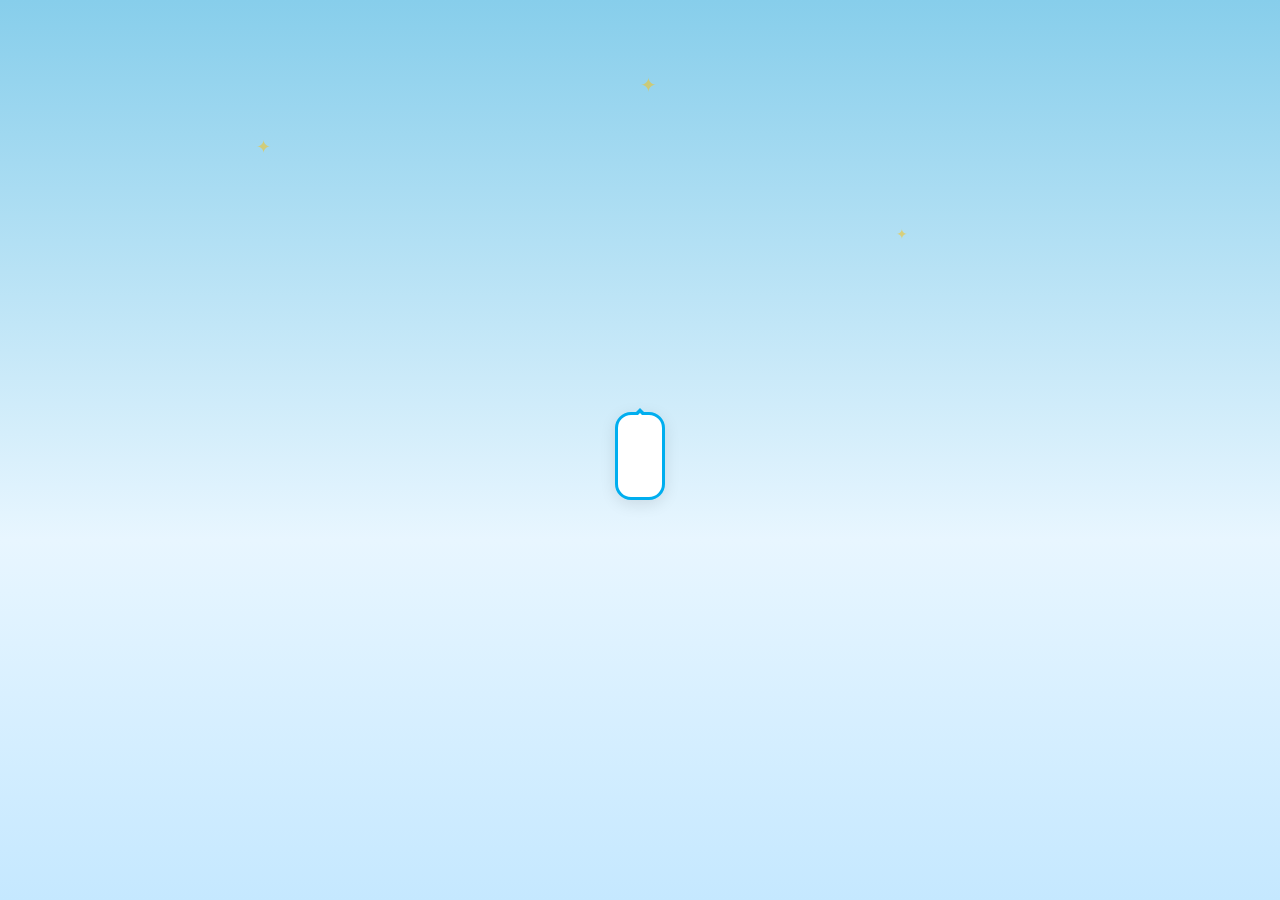
==== pybe/index.html @ f03425a0 "Initial commit" ====
<!DOCTYPE html>
<html lang="en">
<head>
    <meta charset="UTF-8">
    <meta name="viewport" content="width=device-width, initial-scale=1.0">
    <title>PyBe — Learn Python the Doraemon Way!</title>
    <link rel="preconnect" href="https://fonts.googleapis.com">
    <link href="https://fonts.googleapis.com/css2?family=Nunito:wght@400;700;800&family=Quicksand:wght@400;500;600&family=Fira+Code&display=swap" rel="stylesheet">
    <link rel="stylesheet" href="https://cdnjs.cloudflare.com/ajax/libs/font-awesome/6.5.0/css/all.min.css">
    <link rel="stylesheet" href="css/style.css">
</head>
<body>

    <!-- ===================== BACKGROUND ===================== -->
    <div class="sky-background">
        <div class="cloud cloud-1"></div>
        <div class="cloud cloud-2"></div>
        <div class="cloud cloud-3"></div>
        <div class="star star-1">✦</div>
        <div class="star star-2">✦</div>
        <div class="star star-3">✦</div>
    </div>

    <!-- ===================== LANDING HERO ===================== -->
    <div class="landing-wrapper">
        <div class="doraemon-container">
            <!-- Doraemon SVG Character -->
            <div class="doraemon" id="doraemon">
                <svg viewBox="0 0 200 220" xmlns="http://www.w3.org/2000/svg">
                    <!-- Body -->
                    <ellipse cx="100" cy="155" rx="65" ry="60" fill="#00AEEF"/>
                    <!-- White belly -->
                    <ellipse cx="100" cy="165" rx="40" ry="40" fill="#FFFFFF"/>
                    <!-- Red bow -->
                    <circle cx="80" cy="115" r="12" fill="#E53935"/>
                    <circle cx="120" cy="115" r="12" fill="#E53935"/>
                    <polygon points="100,108 92,122 108,122" fill="#E53935"/>
                    <!-- Head -->
                    <circle cx="100" cy="80" r="68" fill="#00AEEF"/>
                    <!-- White face -->
                    <ellipse cx="100" cy="88" rx="50" ry="42" fill="#FFFFFF"/>
                    <!-- Eyes -->
                    <ellipse cx="75" cy="75" rx="14" ry="17" fill="#FFFFFF"/>
                    <ellipse cx="125" cy="75" rx="14" ry="17" fill="#FFFFFF"/>
                    <circle cx="77" cy="77" r="9" fill="#1A2A3A"/>
                    <circle cx="127" cy="77" r="9" fill="#1A2A3A"/>
                    <circle cx="80" cy="73" r="3" fill="#FFFFFF"/>
                    <circle cx="130" cy="73" r="3" fill="#FFFFFF"/>
                    <!-- Red nose -->
                    <circle cx="100" cy="95" r="8" fill="#E53935"/>
                    <!-- Nose line -->
                    <line x1="100" y1="103" x2="100" y2="115" stroke="#1A2A3A" stroke-width="2"/>
                    <!-- Smile -->
                    <path d="M 75 110 Q 100 130 125 110" stroke="#1A2A3A" stroke-width="2.5" fill="none" stroke-linecap="round"/>
                    <!-- Whiskers -->
                    <line x1="55" y1="90" x2="78" y2="95" stroke="#1A2A3A" stroke-width="2" stroke-linecap="round"/>
                    <line x1="55" y1="100" x2="78" y2="100" stroke="#1A2A3A" stroke-width="2" stroke-linecap="round"/>
                    <line x1="55" y1="110" x2="78" y2="105" stroke="#1A2A3A" stroke-width="2" stroke-linecap="round"/>
                    <line x1="145" y1="90" x2="122" y2="95" stroke="#1A2A3A" stroke-width="2" stroke-linecap="round"/>
                    <line x1="145" y1="100" x2="122" y2="100" stroke="#1A2A3A" stroke-width="2" stroke-linecap="round"/>
                    <line x1="145" y1="110" x2="122" y2="105" stroke="#1A2A3A" stroke-width="2" stroke-linecap="round"/>
                    <!-- Ears -->
                    <circle cx="55" cy="28" r="18" fill="#00AEEF"/>
                    <circle cx="145" cy="28" r="18" fill="#00AEEF"/>
                    <circle cx="55" cy="28" r="10" fill="#E53935"/>
                    <circle cx="145" cy="28" r="10" fill="#E53935"/>
                    <!-- Arms -->
                    <ellipse cx="38" cy="150" rx="18" ry="25" fill="#00AEEF" transform="rotate(-20 38 150)"/>
                    <ellipse cx="162" cy="150" rx="18" ry="25" fill="#00AEEF" transform="rotate(20 162 150)"/>
                    <!-- Legs -->
                    <ellipse cx="70" cy="210" rx="22" ry="16" fill="#00AEEF"/>
                    <ellipse cx="130" cy="210" rx="22" ry="16" fill="#00AEEF"/>
                    <!-- Pocket -->
                    <ellipse cx="100" cy="175" rx="25" ry="18" fill="#FFC107" opacity="0.7"/>
                </svg>
            </div>

            <!-- Speech Bubble -->
            <div class="speech-bubble" id="speechBubble">
                <p id="typewriterText" class="typewriter-text"></p>
            </div>
        </div>

        <!-- Hero Text -->
        <div class="hero-text" id="heroText">
            <h1 class="hero-title">100 Levels. Zero Boring Lectures.</h1>
            <p class="hero-subtitle">Learn Python the fun way — with Doraemon by your side!</p>
            <a href="home.html" class="cta-btn" id="ctaBtn" target="_self">
                <span>Start My Adventure</span>
                <i class="fas fa-rocket"></i>
            </a>
        </div>
    </div>

    <!-- Floating Gadgets -->
    <div class="gadget gadget-1"><i class="fas fa-door-open"></i></div>
    <div class="gadget gadget-2"><i class="fas fa-clock"></i></div>
    <div class="gadget gadget-3"><i class="fas fa-broom"></i></div>

    <script src="js/main.js"></script>
</body>
</html>
---- pybe/css/style.css ----
/* ============================================================
   PyBe — Global Styles
   Doraemon-themed Python Learning Platform
   ============================================================ */

/* ----- CSS Variables ----- */
:root {
    --blue: #00AEEF;
    --blue-dark: #0095d3;
    --blue-glow: rgba(0, 174, 239, 0.4);
    --red: #E53935;
    --yellow: #FFC107;
    --bg-sky: #E8F6FF;
    --bg-card: #FAFEFF;
    --text-dark: #1A2A3A;
    --text-light: #6B7B8A;
    --success: #4CAF50;
    --locked: #B0BEC5;
    --white: #FFFFFF;
    --shadow-3d: 0 6px 0 #0095d3;
    --shadow-3d-sm: 0 4px 0 #0095d3;
    --radius-lg: 24px;
    --radius-md: 16px;
    --radius-sm: 12px;
}

/* ----- Reset & Base ----- */
*, *::before, *::after {
    margin: 0;
    padding: 0;
    box-sizing: border-box;
}

body {
    font-family: 'Quicksand', sans-serif;
    background: var(--bg-sky);
    color: var(--text-dark);
    min-height: 100vh;
    overflow-x: hidden;
}

h1, h2, h3 {
    font-family: 'Nunito', sans-serif;
}

a {
    text-decoration: none;
}

/* ============================================================
   SKY BACKGROUND
   ============================================================ */
.sky-background {
    position: fixed;
    top: 0;
    left: 0;
    width: 100%;
    height: 100%;
    background: linear-gradient(180deg, #87CEEB 0%, #E8F6FF 60%, #c5e8ff 100%);
    z-index: 0;
    overflow: hidden;
}

.cloud {
    position: absolute;
    background: rgba(255, 255, 255, 0.85);
    border-radius: 50px;
    filter: blur(2px);
    animation: floatCloud linear infinite;
}

.cloud::before, .cloud::after {
    content: '';
    position: absolute;
    background: inherit;
    border-radius: 50%;
}

.cloud-1 {
    width: 120px;
    height: 40px;
    top: 12%;
    left: -150px;
    animation-duration: 35s;
}
.cloud-1::before { width: 60px; height: 60px; top: -30px; left: 20px; }
.cloud-1::after  { width: 50px; height: 50px; top: -20px; left: 60px; }

.cloud-2 {
    width: 100px;
    height: 35px;
    top: 30%;
    left: -130px;
    animation-duration: 45s;
    animation-delay: 5s;
}
.cloud-2::before { width: 50px; height: 50px; top: -25px; left: 15px; }
.cloud-2::after  { width: 40px; height: 40px; top: -18px; left: 50px; }

.cloud-3 {
    width: 80px;
    height: 30px;
    top: 55%;
    left: -100px;
    animation-duration: 50s;
    animation-delay: 12s;
}
.cloud-3::before { width: 40px; height: 40px; top: -20px; left: 12px; }
.cloud-3::after  { width: 35px; height: 35px; top: -15px; left: 40px; }

@keyframes floatCloud {
    0%   { transform: translateX(0); }
    100% { transform: translateX(calc(100vw + 200px)); }
}

.star {
    position: absolute;
    color: var(--yellow);
    font-size: 18px;
    opacity: 0.5;
    animation: twinkle 3s ease-in-out infinite;
}

.star-1 { top: 15%; left: 20%; animation-delay: 0s; }
.star-2 { top: 25%; left: 70%; animation-delay: 1s; font-size: 14px; }
.star-3 { top: 8%;  left: 50%; animation-delay: 2s; font-size: 20px; }

@keyframes twinkle {
    0%, 100% { opacity: 0.3; transform: scale(1); }
    50%       { opacity: 0.8; transform: scale(1.3); }
}

/* ============================================================
   LANDING PAGE
   ============================================================ */
.landing-wrapper {
    position: relative;
    z-index: 10;
    min-height: 100vh;
    display: flex;
    flex-direction: column;
    align-items: center;
    justify-content: center;
    padding: 40px 20px;
    gap: 40px;
}

/* ----- Doraemon ----- */
.doraemon-container {
    position: relative;
    display: flex;
    flex-direction: column;
    align-items: center;
}

.doraemon {
    width: 200px;
    height: 220px;
    opacity: 0;
    transform: translateX(-300px) scale(0.5);
    transition: none;
    filter: drop-shadow(0 10px 20px rgba(0,0,0,0.2));
}

.doraemon.bounce-in {
    animation: doraemonBounce 1s cubic-bezier(0.68, -0.55, 0.265, 1.55) forwards;
}

@keyframes doraemonBounce {
    0%   { opacity: 0; transform: translateX(-300px) scale(0.5); }
    60%  { opacity: 1; transform: translateX(30px) scale(1.05); }
    80%  { transform: translateX(-15px) scale(0.97); }
    100% { opacity: 1; transform: translateX(0) scale(1); }
}

/* Floating idle animation after bounce */
.doraemon.idle {
    animation: doraemonFloat 3s ease-in-out infinite;
}

@keyframes doraemonFloat {
    0%, 100% { transform: translateY(0); }
    50%       { transform: translateY(-12px); }
}

/* ----- Speech Bubble ----- */
.speech-bubble {
    background: var(--white);
    border-radius: var(--radius-md);
    padding: 16px 22px;
    margin-top: 16px;
    max-width: 380px;
    box-shadow: 0 4px 16px rgba(0,0,0,0.1);
    opacity: 0;
    transform: scale(0.5);
    position: relative;
    border: 3px solid var(--blue);
}

.speech-bubble.pop-in {
    animation: bubblePop 0.5s cubic-bezier(0.68, -0.55, 0.265, 1.55) 1.3s forwards;
}

.speech-bubble::before {
    content: '';
    position: absolute;
    top: -14px;
    left: 50%;
    transform: translateX(-50%);
    border: 7px solid transparent;
    border-bottom-color: var(--blue);
}

.speech-bubble::after {
    content: '';
    position: absolute;
    top: -8px;
    left: 50%;
    transform: translateX(-50%);
    border: 6px solid transparent;
    border-bottom-color: var(--white);
}

@keyframes bubblePop {
    0%   { opacity: 0; transform: scale(0.5); }
    100% { opacity: 1; transform: scale(1); }
}

.typewriter-text {
    font-family: 'Nunito', sans-serif;
    font-size: 17px;
    font-weight: 600;
    color: var(--text-dark);
    line-height: 1.5;
    min-height: 50px;
    letter-spacing: 0.3px;
}

.cursor {
    display: inline-block;
    width: 2px;
    height: 1em;
    background: var(--blue);
    margin-left: 2px;
    vertical-align: middle;
    animation: blink 0.8s step-end infinite;
}

@keyframes blink {
    0%, 100% { opacity: 1; }
    50%       { opacity: 0; }
}

/* ----- Hero Text ----- */
.hero-text {
    text-align: center;
    opacity: 0;
    transform: translateY(30px);
}

.hero-text.fade-up {
    animation: fadeUp 0.7s ease-out 2s forwards;
}

.hero-title {
    font-size: clamp(26px, 5vw, 44px);
    font-weight: 800;
    color: var(--text-dark);
    margin-bottom: 12px;
    text-shadow: 0 2px 8px rgba(0,0,0,0.08);
}

.hero-subtitle {
    font-size: clamp(16px, 3vw, 20px);
    font-weight: 500;
    color: var(--text-light);
    margin-bottom: 32px;
}

@keyframes fadeUp {
    to { opacity: 1; transform: translateY(0); }
}

/* ----- CTA Button ----- */
.cta-btn {
    display: inline-flex;
    align-items: center;
    gap: 10px;
    background: var(--blue);
    color: var(--white);
    font-family: 'Nunito', sans-serif;
    font-size: 18px;
    font-weight: 700;
    padding: 16px 36px;
    border-radius: 50px;
    border: none;
    cursor: pointer;
    box-shadow: var(--shadow-3d), 0 8px 24px var(--blue-glow);
    transition: transform 0.15s ease, box-shadow 0.15s ease;
    opacity: 0;
}

.cta-btn.fade-up {
    animation: fadeUp 0.7s ease-out 2.4s forwards;
}

.cta-btn:hover {
    transform: translateY(-3px);
    box-shadow: 0 8px 0 var(--blue-dark), 0 12px 30px var(--blue-glow);
}

.cta-btn:active {
    transform: translateY(3px);
    box-shadow: 0 2px 0 var(--blue-dark), 0 4px 12px var(--blue-glow);
}

.cta-btn i {
    font-size: 16px;
    transition: transform 0.3s ease;
}

.cta-btn:hover i {
    transform: translateX(4px);
}

/* ----- Floating Gadgets ----- */
.gadget {
    position: fixed;
    font-size: 28px;
    color: var(--blue);
    opacity: 0;
    filter: drop-shadow(0 4px 8px rgba(0,0,0,0.15));
    z-index: 5;
    animation: none;
}

.gadget.gadget-1 { top: 15%; left: 5%; }
.gadget.gadget-2 { top: 60%; right: 8%; }
.gadget.gadget-3 { bottom: 18%; left: 10%; }

.gadget.fade-up {
    animation: gadgetFloat 4s ease-in-out infinite;
}

.gadget-1.fade-up { animation-delay: 2.5s; }
.gadget-2.fade-up { animation-delay: 3s; }
.gadget-3.fade-up { animation-delay: 3.5s; }

@keyframes gadgetFloat {
    0%, 100% { opacity: 0.6; transform: translateY(0) rotate(0deg); }
    50%       { opacity: 0.9; transform: translateY(-15px) rotate(10deg); }
}

/* ============================================================
   HOME PAGE — LEVEL SELECT
   ============================================================ */
.home-wrapper {
    position: relative;
    z-index: 10;
    min-height: 100vh;
    padding: 24px;
}

/* ----- Navbar ----- */
.navbar {
    display: flex;
    align-items: center;
    justify-content: space-between;
    background: var(--white);
    border-radius: var(--radius-lg);
    padding: 16px 28px;
    box-shadow: 0 4px 20px rgba(0,0,0,0.08);
    margin-bottom: 32px;
    flex-wrap: wrap;
    gap: 12px;
}

.nav-logo {
    font-family: 'Nunito', sans-serif;
    font-size: 26px;
    font-weight: 800;
    color: var(--blue);
    display: flex;
    align-items: center;
    gap: 8px;
}

.nav-logo span {
    color: var(--red);
}

.nav-progress {
    font-family: 'Nunito', sans-serif;
    font-size: 16px;
    font-weight: 700;
    color: var(--text-dark);
    background: var(--bg-sky);
    padding: 8px 18px;
    border-radius: 50px;
    display: flex;
    align-items: center;
    gap: 8px;
}

.nav-progress i {
    color: var(--success);
}

.nav-streak {
    font-family: 'Nunito', sans-serif;
    font-size: 15px;
    font-weight: 700;
    color: var(--text-dark);
    background: #FFF3E0;
    padding: 7px 16px;
    border-radius: 50px;
    display: flex;
    align-items: center;
    gap: 6px;
    border: 2px solid #FFB74D;
    animation: streakPop 0.5s cubic-bezier(0.68, -0.55, 0.265, 1.55);
}

.streak-flame {
    color: #FF6D00;
    font-size: 16px;
    animation: flameFlicker 1.5s ease-in-out infinite;
}

@keyframes flameFlicker {
    0%, 100% { transform: scale(1) rotate(-3deg); color: #FF6D00; }
    50%       { transform: scale(1.15) rotate(3deg); color: #FFAB00; }
}

@keyframes streakPop {
    0%   { transform: scale(0.6); opacity: 0; }
    100% { transform: scale(1);   opacity: 1; }
}

/* ----- Level Grid ----- */
.level-grid {
    display: grid;
    grid-template-columns: repeat(10, minmax(50px, 1fr));
    gap: 14px;
    max-width: 1100px;
    margin: 0 auto 40px;
}

@media (max-width: 1024px) {
    .level-grid { grid-template-columns: repeat(5, 1fr); }
}
@media (max-width: 640px) {
    .level-grid { grid-template-columns: repeat(3, 1fr); gap: 10px; }
}

/* ----- Level Card ----- */
.level-card {
    aspect-ratio: 1 / 1;
    border-radius: var(--radius-md);
    background: var(--white);
    display: flex;
    align-items: center;
    justify-content: center;
    font-family: 'Nunito', sans-serif;
    font-size: clamp(14px, 2vw, 20px);
    font-weight: 800;
    cursor: pointer;
    position: relative;
    transform-style: preserve-3d;
    transition: transform 0.2s ease, box-shadow 0.2s ease;
    box-shadow: 0 4px 0 rgba(0,0,0,0.1);
    user-select: none;
    /* Fallback for browsers without aspect-ratio */
    min-height: 50px;
}

/* Locked */
.level-card.locked {
    background: #E0E4E8;
    color: #9AA5B1;
    cursor: not-allowed;
}

.level-card.locked:hover {
    animation: cardShake 0.4s ease;
}

@keyframes cardShake {
    0%, 100% { transform: translateX(0); }
    20%       { transform: translateX(-5px) rotate(-2deg); }
    40%       { transform: translateX(5px) rotate(2deg); }
    60%       { transform: translateX(-3px) rotate(-1deg); }
    80%       { transform: translateX(3px) rotate(1deg); }
}

/* Unlocked */
.level-card.unlocked {
    border: 3px solid var(--blue);
    color: var(--blue);
    box-shadow: 0 4px 0 var(--blue-dark), 0 0 20px var(--blue-glow);
}

.level-card.unlocked:hover {
    box-shadow: 0 8px 0 var(--blue-dark), 0 12px 30px var(--blue-glow);
}

/* Completed */
.level-card.completed {
    border: 3px solid var(--success);
    color: var(--success);
    background: #f0faf0;
}

.level-card.completed::before {
    content: '\f00c';
    font-family: 'Font Awesome 6 Free';
    font-size: 12px;
    position: absolute;
    top: 5px;
    right: 7px;
    background: var(--success);
    color: var(--white);
    width: 20px;
    height: 20px;
    border-radius: 50%;
    display: flex;
    align-items: center;
    justify-content: center;
}

/* Current level pulsing */
.level-card.current {
    animation: currentPulse 2s ease-in-out infinite;
}

@keyframes currentPulse {
    0%, 100% { box-shadow: 0 4px 0 var(--blue-dark), 0 0 20px var(--blue-glow); }
    50%       { box-shadow: 0 4px 0 var(--blue-dark), 0 0 40px var(--blue-glow), 0 0 60px rgba(0,174,239,0.3); }
}

/* ----- Progress Bar ----- */
.progress-section {
    max-width: 1100px;
    margin: 0 auto;
    background: var(--white);
    border-radius: var(--radius-lg);
    padding: 24px 28px;
    box-shadow: 0 4px 20px rgba(0,0,0,0.08);
}

.progress-label {
    font-family: 'Nunito', sans-serif;
    font-size: 15px;
    font-weight: 700;
    color: var(--text-dark);
    margin-bottom: 10px;
    display: flex;
    justify-content: space-between;
}

.progress-track {
    height: 18px;
    background: #e0e0e0;
    border-radius: 50px;
    overflow: hidden;
    box-shadow: inset 0 2px 4px rgba(0,0,0,0.1);
}

.progress-fill {
    height: 100%;
    background: linear-gradient(90deg, var(--blue), #00d4ff);
    border-radius: 50px;
    transition: width 1s ease-out;
    box-shadow: 0 0 10px var(--blue-glow);
    width: 0%;
}

.progress-fill::after {
    content: '';
    display: block;
    height: 100%;
    width: 30%;
    background: rgba(255,255,255,0.3);
    border-radius: 50px;
    animation: shimmer 2s infinite;
}

@keyframes shimmer {
    0%   { transform: translateX(-100%); }
    100% { transform: translateX(400%); }
}

/* ============================================================
   LEVEL PAGE — GAMEPLAY
   ============================================================ */


.level-header {
    display: flex;
    align-items: center;
    gap: 16px;
    max-width: 900px;
    margin: 0 auto 28px;
    flex-wrap: wrap;
}

.back-btn {
    background: var(--white);
    border: none;
    width: 46px;
    height: 46px;
    border-radius: 50%;
    display: flex;
    align-items: center;
    justify-content: center;
    font-size: 18px;
    color: var(--blue);
    cursor: pointer;
    box-shadow: 0 3px 10px rgba(0,0,0,0.1);
    transition: transform 0.2s, box-shadow 0.2s;
}

.back-btn:hover {
    transform: translateY(-2px);
    box-shadow: 0 5px 16px rgba(0,0,0,0.15);
}

.level-title-block {
    background: var(--white);
    border-radius: var(--radius-lg);
    padding: 14px 24px;
    box-shadow: 0 4px 20px rgba(0,0,0,0.08);
    flex: 1;
}

.level-title-block h2 {
    font-size: clamp(18px, 3vw, 24px);
    color: var(--blue);
    font-weight: 800;
}

.level-title-block p {
    font-size: 14px;
    color: var(--text-light);
    font-weight: 500;
    margin-top: 2px;
}

/* Scenario Card */
.scenario-card {
    max-width: 900px;
    margin: 0 auto 24px;
    background: var(--white);
    border-radius: var(--radius-lg);
    padding: 28px;
    box-shadow: 0 4px 20px rgba(0,0,0,0.08);
    border-left: 5px solid var(--yellow);
    position: relative;
}

.scenario-card .scenario-tag {
    font-size: 12px;
    font-weight: 700;
    text-transform: uppercase;
    letter-spacing: 1px;
    color: var(--yellow);
    margin-bottom: 8px;
}

.scenario-card .scenario-text {
    font-size: clamp(15px, 2.5vw, 18px);
    font-weight: 500;
    color: var(--text-dark);
    line-height: 1.7;
}

.scenario-card .scenario-concept {
    margin-top: 14px;
    font-size: 14px;
    color: var(--text-light);
    background: var(--bg-sky);
    padding: 8px 14px;
    border-radius: var(--radius-sm);
    display: inline-block;
}

/* Code Editor Area */
.code-area {
    max-width: 900px;
    margin: 0 auto 20px;
    background: #1e2a34;
    border-radius: var(--radius-lg);
    overflow: hidden;
    box-shadow: 0 8px 32px rgba(0,0,0,0.25);
}

.code-area-header {
    background: #151f27;
    padding: 10px 18px;
    display: flex;
    align-items: center;
    gap: 8px;
}

.code-dot {
    width: 12px;
    height: 12px;
    border-radius: 50%;
}

.code-dot.red    { background: #ff5f57; }
.code-dot.yellow { background: #ffbd2e; }
.code-dot.green  { background: #28ca41; }

.code-area-header span {
    margin-left: auto;
    font-size: 12px;
    color: #6B7B8A;
    font-family: 'Fira Code', monospace;
}

.code-editor {
    width: 100%;
    min-height: 180px;
    background: transparent;
    border: none;
    outline: none;
    color: #a8e6a3;
    font-family: 'Fira Code', monospace;
    font-size: 15px;
    padding: 18px;
    resize: vertical;
    line-height: 1.6;
}

.code-editor::placeholder {
    color: #4a6a4a;
}

/* Action Buttons */
.action-row {
    max-width: 900px;
    margin: 0 auto 16px;
    display: flex;
    gap: 12px;
    flex-wrap: wrap;
}

.btn {
    display: inline-flex;
    align-items: center;
    gap: 8px;
    padding: 12px 24px;
    border-radius: 50px;
    border: none;
    font-family: 'Nunito', sans-serif;
    font-size: 15px;
    font-weight: 700;
    cursor: pointer;
    transition: transform 0.15s, box-shadow 0.15s;
}

.btn-run {
    background: var(--blue);
    color: var(--white);
    box-shadow: var(--shadow-3d-sm);
}

.btn-run:hover {
    transform: translateY(-2px);
    box-shadow: 0 6px 0 var(--blue-dark), 0 8px 20px var(--blue-glow);
}

.btn-run:active {
    transform: translateY(2px);
    box-shadow: 0 1px 0 var(--blue-dark);
}

.btn-submit {
    background: var(--success);
    color: var(--white);
    box-shadow: 0 4px 0 #3d8b40;
}

.btn-submit:hover {
    transform: translateY(-2px);
    box-shadow: 0 6px 0 #3d8b40, 0 8px 20px rgba(76,175,80,0.3);
}

.btn-submit:active {
    transform: translateY(2px);
    box-shadow: 0 1px 0 #3d8b40;
}

.btn-hint {
    background: var(--yellow);
    color: var(--text-dark);
    box-shadow: 0 4px 0 #d4a000;
}

.btn-hint:hover {
    transform: translateY(-2px);
    box-shadow: 0 6px 0 #d4a000;
}

.btn-hint:active {
    transform: translateY(2px);
    box-shadow: 0 1px 0 #d4a000;
}

/* Console Output */
.console-output {
    max-width: 900px;
    margin: 0 auto 24px;
    background: #0d1117;
    border-radius: var(--radius-md);
    padding: 16px 20px;
    font-family: 'Fira Code', monospace;
    font-size: 14px;
    color: #00d4ff;
    min-height: 60px;
    box-shadow: inset 0 2px 8px rgba(0,0,0,0.4);
    display: none;
}

.console-output.show {
    display: block;
}

.console-error {
    color: #ff6b6b;
}

.console-success {
    color: #a8e6a3;
}

/* Hint Bubble */
.hint-bubble {
    max-width: 900px;
    margin: 0 auto 24px;
    background: #fff8dc;
    border: 2px solid var(--yellow);
    border-radius: var(--radius-md);
    padding: 18px 22px;
    display: none;
    position: relative;
}

.hint-bubble.show {
    display: flex;
    align-items: flex-start;
    gap: 14px;
    animation: bubblePop 0.4s ease-out;
}

.hint-bubble .hint-icon {
    font-size: 28px;
    flex-shrink: 0;
}

.hint-bubble p {
    font-size: 15px;
    color: var(--text-dark);
    font-weight: 500;
    line-height: 1.6;
}

/* Success Modal */
.success-modal {
    position: fixed;
    inset: 0;
    background: rgba(0,0,0,0.6);
    display: none;
    align-items: center;
    justify-content: center;
    z-index: 1000;
    backdrop-filter: blur(4px);
}

.success-modal.show {
    display: flex;
}

.success-modal-content {
    background: var(--white);
    border-radius: var(--radius-lg);
    padding: 40px 48px;
    text-align: center;
    max-width: 440px;
    width: 90%;
    box-shadow: 0 20px 60px rgba(0,0,0,0.3);
    animation: modalPop 0.5s cubic-bezier(0.68, -0.55, 0.265, 1.55);
}

@keyframes modalPop {
    0%   { transform: scale(0.3); opacity: 0; }
    100% { transform: scale(1);   opacity: 1; }
}

.success-modal-content h3 {
    font-size: 28px;
    color: var(--success);
    margin-bottom: 12px;
}

.success-modal-content p {
    font-size: 16px;
    color: var(--text-light);
    margin-bottom: 28px;
}

.success-modal-content .btn {
    font-size: 16px;
    padding: 14px 32px;
}

/* ============================================================
   CONFETTI
   ============================================================ */
#confetti-canvas {
    position: fixed;
    top: 0;
    left: 0;
    width: 100%;
    height: 100%;
    pointer-events: none;
    z-index: 999;
}

/* ============================================================
   UTILITIES
   ============================================================ */
.shake {
    animation: cardShake 0.4s ease;
}

/* ============================================================
   LEVEL CARD HOVER TOOLTIP
   ============================================================ */
.level-tooltip {
    position: fixed;
    z-index: 200;
    background: var(--white);
    border: 2.5px solid var(--blue);
    border-radius: 14px;
    padding: 12px 16px;
    min-width: 200px;
    max-width: 260px;
    pointer-events: none;
    opacity: 0;
    transform: translateY(6px) scale(0.95);
    transition: opacity 0.2s ease, transform 0.2s ease;
    box-shadow: 0 8px 24px rgba(0, 174, 239, 0.25), 0 2px 8px rgba(0,0,0,0.1);
}

.level-tooltip.visible {
    opacity: 1;
    transform: translateY(0) scale(1);
}

.tooltip-title {
    font-family: 'Nunito', sans-serif;
    font-size: 14px;
    font-weight: 800;
    color: var(--blue);
    margin-bottom: 5px;
    line-height: 1.3;
}

.tooltip-concept {
    font-family: 'Quicksand', sans-serif;
    font-size: 12px;
    font-weight: 600;
    color: var(--text-light);
    line-height: 1.4;
}

/* Tiny arrow pointing down toward card */
.level-tooltip::after {
    content: '';
    position: absolute;
    bottom: -9px;
    left: 20px;
    border: 6px solid transparent;
    border-top-color: var(--white);
}

.level-tooltip::before {
    content: '';
    position: absolute;
    bottom: -13px;
    left: 18px;
    border: 8px solid transparent;
    border-top-color: var(--blue);
}

/* ============================================================
   DORAEMON CORNER MASCOT
   ============================================================ */
.mascot-corner {
    position: fixed;
    bottom: 20px;
    right: 24px;
    z-index: 50;
    display: flex;
    flex-direction: column;
    align-items: flex-end;
    gap: 10px;
    pointer-events: none;
}

.mascot-doraemon {
    width: 90px;
    height: 117px;
    filter: drop-shadow(0 8px 16px rgba(0,0,0,0.2));
    animation: mascotBounce 3s ease-in-out infinite;
    cursor: pointer;
    pointer-events: all;
    transition: transform 0.3s ease;
}

.mascot-doraemon:hover {
    transform: scale(1.1) rotate(-5deg);
    animation-play-state: paused;
}

@keyframes mascotBounce {
    0%, 100% { transform: translateY(0) rotate(-2deg); }
    40%       { transform: translateY(-10px) rotate(2deg); }
    70%       { transform: translateY(-5px) rotate(-1deg); }
}

.mascot-bubble {
    background: var(--white);
    border: 3px solid var(--blue);
    border-radius: 18px;
    padding: 12px 16px;
    max-width: 220px;
    position: relative;
    box-shadow: 0 4px 16px rgba(0,0,0,0.12);
    opacity: 0;
    transform: scale(0.8) translateY(10px);
    transition: opacity 0.4s ease, transform 0.4s ease;
    pointer-events: none;
}

.mascot-bubble.visible {
    opacity: 1;
    transform: scale(1) translateY(0);
}

.mascot-bubble::after {
    content: '';
    position: absolute;
    bottom: -14px;
    right: 30px;
    border: 7px solid transparent;
    border-top-color: var(--white);
}

.mascot-bubble::before {
    content: '';
    position: absolute;
    bottom: -18px;
    right: 27px;
    border: 9px solid transparent;
    border-top-color: var(--blue);
}

.mascot-text {
    font-family: 'Nunito', sans-serif;
    font-size: 13px;
    font-weight: 600;
    color: var(--text-dark);
    line-height: 1.5;
    margin: 0;
}

/* Different mascot moods */
.mascot-doraemon.mood-happy {
    animation: mascotBounce 2s ease-in-out infinite;
}

.mascot-doraemon.mood-excited {
    animation: mascotExcited 1s ease-in-out infinite;
}

@keyframes mascotExcited {
    0%, 100% { transform: translateY(0) rotate(-8deg) scale(1.05); }
    50%       { transform: translateY(-16px) rotate(8deg) scale(1.1); }
}

.mascot-doraemon.mood-sleepy {
    animation: mascotSleepy 4s ease-in-out infinite;
}

@keyframes mascotSleepy {
    0%, 100% { transform: translateY(0) rotate(-3deg); }
    50%       { transform: translateY(-6px) rotate(3deg); }
}

/* Responsive */
@media (max-width: 640px) {
    .mascot-corner { bottom: 12px; right: 12px; }
    .mascot-doraemon { width: 70px; height: 91px; }
    .mascot-bubble { max-width: 160px; }
    .mascot-text { font-size: 11px; }
}

/* ============================================================
   DAY / NIGHT CYCLING SKY BACKGROUND
   ============================================================ */
.sky-bg {
    position: fixed;
    top: 0; left: 0;
    width: 100%; height: 100%;
    z-index: 0;
    overflow: hidden;
    pointer-events: none;
    transition: background 3s ease-in-out;
}

/* ── Morning sky (6–9h) ── */
body.time-morning .sky-bg,
.sky-bg.morning {
    background: linear-gradient(180deg, #FFB347 0%, #FFCC80 30%, #87CEEB 70%, #c5e8ff 100%);
}

/* ── Day sky (9–17h) ── */
body.time-day .sky-bg,
.sky-bg.day {
    background: linear-gradient(180deg, #4FACFE 0%, #87CEEB 40%, #c5e8ff 80%, #E8F6FF 100%);
}

/* ── Evening / sunset sky (17–20h) ── */
body.time-evening .sky-bg,
.sky-bg.evening {
    background: linear-gradient(180deg, #1a1a3e 0%, #5C3D6E 20%, #C8603A 50%, #FF8C42 80%, #FFCBA4 100%);
}

/* ── Night sky (20–6h) ── */
body.time-night .sky-bg,
.sky-bg.night {
    background: linear-gradient(180deg, #020b1e 0%, #0a1a3a 40%, #0d2050 70%, #1a3060 100%);
}

/* ── Night stars ── */
.night-stars {
    position: absolute;
    inset: 0;
    opacity: 0;
    transition: opacity 2s ease-in-out;
    pointer-events: none;
}

body.time-night .night-stars,
.sky-bg.night ~ .night-stars {
    opacity: 1;
}

.sky-bg.night .night-stars {
    opacity: 1;
}

/* Individual twinkling stars */
.night-star {
    position: absolute;
    background: #ffffff;
    border-radius: 50%;
    animation: starTwinkle 2s ease-in-out infinite;
}

@keyframes starTwinkle {
    0%, 100% { opacity: 0.4; transform: scale(1); }
    50%       { opacity: 1;   transform: scale(1.3); }
}

/* ── Night crescent moon ── */
.night-moon {
    position: absolute;
    top: 8%;
    right: 12%;
    width: 70px;
    height: 70px;
    border-radius: 50%;
    background: #FFF9C4;
    box-shadow: 0 0 30px rgba(255,249,196,0.6), 0 0 60px rgba(255,249,196,0.3);
    opacity: 0;
    transition: opacity 2s ease-in-out;
}

.night-moon::after {
    content: '';
    position: absolute;
    top: -6px;
    left: 12px;
    width: 58px;
    height: 58px;
    border-radius: 50%;
    background: #0a1a3a; /* same as sky, hides the moon chunk */
}

body.time-night .night-moon {
    opacity: 1;
}

/* ── Sun element (morning & day) ── */
.sky-sun {
    position: absolute;
    border-radius: 50%;
    opacity: 0;
    transition: opacity 2s ease-in-out, bottom 2s ease-in-out;
    filter: drop-shadow(0 0 20px rgba(255,200,50,0.6));
}

body.time-morning .sky-sun,
body.time-day .sky-sun {
    opacity: 1;
}

body.time-morning .sky-sun {
    bottom: 20%;
    right: 15%;
    width: 80px;
    height: 80px;
    background: radial-gradient(circle, #FFE066 0%, #FF9800 100%);
    box-shadow: 0 0 40px rgba(255,152,0,0.7), 0 0 80px rgba(255,152,0,0.3);
}

body.time-day .sky-sun {
    bottom: 30%;
    right: 10%;
    width: 60px;
    height: 60px;
    background: radial-gradient(circle, #FFF176 0%, #FFB300 100%);
    box-shadow: 0 0 30px rgba(255,179,0,0.5);
}

/* ── Sunset glow (evening) ── */
.evening-glow {
    position: absolute;
    bottom: -20%;
    left: 50%;
    transform: translateX(-50%);
    width: 200%;
    height: 60%;
    background: radial-gradient(ellipse at center bottom, rgba(255,100,30,0.5) 0%, transparent 70%);
    opacity: 0;
    transition: opacity 2s ease-in-out;
    pointer-events: none;
}

body.time-evening .evening-glow {
    opacity: 1;
}

/* ── Clouds adapt to time ── */
.sky-bg .cloud {
    background: rgba(255, 255, 255, 0.85);
    transition: background 3s ease;
}

body.time-evening .sky-bg .cloud {
    background: rgba(180, 100, 140, 0.6);
}

body.time-night .sky-bg .cloud {
    background: rgba(30, 50, 100, 0.4);
}

.sky-bg .cloud {
    position: absolute;
    background: rgba(255,255,255,0.85);
    border-radius: 50px;
    filter: blur(2px);
    animation: floatCloud linear infinite;
}
.sky-bg .cloud::before,
.sky-bg .cloud::after {
    content: '';
    position: absolute;
    background: inherit;
    border-radius: 50%;
}
.sky-bg .c1 { width: 120px; height: 40px; top: 8%; left: -150px; animation-duration: 35s; }
.sky-bg .c1::before { width: 60px; height: 60px; top: -30px; left: 20px; }
.sky-bg .c1::after  { width: 50px; height: 50px; top: -20px; left: 60px; }
.sky-bg .c2 { width: 100px; height: 35px; top: 22%; left: -130px; animation-duration: 45s; animation-delay: 5s; }
.sky-bg .c2::before { width: 50px; height: 50px; top: -25px; left: 15px; }
.sky-bg .c2::after  { width: 40px; height: 40px; top: -18px; left: 50px; }
.sky-bg .c3 { width: 90px; height: 32px; top: 40%; left: -120px; animation-duration: 40s; animation-delay: 10s; }
.sky-bg .c3::before { width: 45px; height: 45px; top: -22px; left: 12px; }
.sky-bg .c3::after  { width: 35px; height: 35px; top: -15px; left: 45px; }
.sky-bg .c4 { width: 110px; height: 38px; top: 60%; left: -140px; animation-duration: 50s; animation-delay: 15s; }
.sky-bg .c4::before { width: 55px; height: 55px; top: -28px; left: 18px; }
.sky-bg .c4::after  { width: 45px; height: 45px; top: -18px; left: 55px; }
.sky-bg .c5 { width: 80px; height: 28px; top: 75%; left: -110px; animation-duration: 38s; animation-delay: 20s; }
.sky-bg .c5::before { width: 40px; height: 40px; top: -20px; left: 10px; }
.sky-bg .c5::after  { width: 32px; height: 32px; top: -12px; left: 40px; }

@keyframes floatCloud {
    0%   { transform: translateX(0); }
    100% { transform: translateX(calc(100vw + 200px)); }
}

.sky-bg .star {
    position: absolute;
    color: var(--yellow);
    font-size: 20px;
    opacity: 0.6;
    animation: twinkle 3s ease-in-out infinite;
}
.sky-bg .sh1 { top: 12%; left: 15%; animation-delay: 0s; }
.sky-bg .sh2 { top: 30%; left: 65%; animation-delay: 1.2s; font-size: 16px; }
.sky-bg .sh3 { top: 6%; left: 45%; animation-delay: 2.4s; font-size: 22px; }

@keyframes twinkle {
    0%, 100% { opacity: 0.3; transform: scale(1); }
    50%       { opacity: 0.9; transform: scale(1.4); }
}

/* Floating Gadgets */
.gadget-icon {
    position: fixed;
    z-index: 4;
    pointer-events: none;
    filter: drop-shadow(0 4px 8px rgba(0,0,0,0.15));
}

.anywhere-door {
    top: 12%; left: 4%;
    font-size: 38px;
    color: #FF69B4;
    animation: gadgetFloat1 5s ease-in-out infinite;
}

.helicopter {
    top: 20%; right: 6%;
    font-size: 34px;
    color: #9C27B0;
    animation: gadgetFloat2 6s ease-in-out infinite;
}

.flashlight {
    bottom: 22%; right: 5%;
    font-size: 30px;
    color: var(--yellow);
    animation: gadgetFloat3 4.5s ease-in-out infinite;
}

.gadget-gear {
    font-size: 22px;
    color: var(--blue);
    opacity: 0.5;
}
.g1 { top: 35%; left: 3%; animation: gadgetSpin 8s linear infinite; }
.g2 { top: 55%; right: 4%; animation: gadgetSpin 6s linear infinite reverse; }
.g3 { bottom: 30%; left: 5%; animation: gadgetSpin 10s linear infinite; }

@keyframes gadgetFloat1 {
    0%, 100% { transform: translateY(0) rotate(-5deg); }
    50%       { transform: translateY(-18px) rotate(5deg); }
}
@keyframes gadgetFloat2 {
    0%, 100% { transform: translateY(0) rotate(3deg); }
    50%       { transform: translateY(-14px) rotate(-3deg); }
}
@keyframes gadgetFloat3 {
    0%, 100% { transform: translateY(0); }
    50%       { transform: translateY(-12px); }
}
@keyframes gadgetSpin {
    from { transform: rotate(0deg); }
    to   { transform: rotate(360deg); }
}

/* Door frame SVG gadget */
.door-frame {
    width: 36px; height: 52px;
    background: #FF69B4;
    border-radius: 18px 18px 4px 4px;
    border: 3px solid #d44a8a;
    display: flex; align-items: center; justify-content: center;
    position: relative;
}
.door-inner {
    width: 24px; height: 36px;
    background: rgba(255,255,255,0.5);
    border-radius: 12px 12px 2px 2px;
    border: 2px solid rgba(255,255,255,0.8);
}

/* Helicopter gadget */
.heli-body {
    width: 30px; height: 18px;
    background: #9C27B0; border-radius: 8px;
    position: relative;
}
.heli-blade {
    width: 40px; height: 6px;
    background: #6A1B9A; border-radius: 3px;
    position: absolute; top: -10px; left: -5px;
    animation: heliSpin 0.3s linear infinite;
    transform-origin: center;
}
.heli-tail {
    width: 16px; height: 8px;
    background: #7B1FA2; border-radius: 0 4px 4px 0;
    position: absolute; right: -14px; top: 5px;
}
@keyframes heliSpin {
    from { transform: rotate(0deg); }
    to   { transform: rotate(360deg); }
}

/* Flashlight gadget */
.flashlight-body {
    width: 20px; height: 30px;
    background: var(--yellow); border-radius: 4px 4px 8px 8px;
    border: 2px solid #d4a000;
    position: relative;
}
.flashlight-beam {
    position: absolute;
    top: -14px; left: 50%;
    transform: translateX(-50%);
    width: 0; height: 0;
    border-left: 8px solid transparent;
    border-right: 8px solid transparent;
    border-bottom: 14px solid rgba(255,193,7,0.4);
}

/* Level card 3D tilt extras */
.level-card {
    cursor: pointer;
}

.card-lock {
    font-size: 16px;
    color: rgba(255,255,255,0.7);
}

.card-stars {
    position: absolute;
    top: 3px;
    left: 50%;
    transform: translateX(-50%);
    display: flex;
    gap: 1px;
    font-size: 8px;
    color: var(--yellow);
}

.card-num {
    font-family: 'Nunito', sans-serif;
    font-weight: 800;
    font-size: clamp(13px, 1.8vw, 18px);
}

.card-check {
    position: absolute;
    bottom: 4px;
    right: 6px;
    font-size: 10px;
    color: var(--success);
}

/* Shake animation for locked cards */
@keyframes cardShake {
    0%, 100% { transform: translateX(0) rotate(0); }
    20%       { transform: translateX(-6px) rotate(-3deg); }
    40%       { transform: translateX(6px) rotate(3deg); }
    60%       { transform: translateX(-4px) rotate(-2deg); }
    80%       { transform: translateX(4px) rotate(2deg); }
}

.shake { animation: cardShake 0.4s ease; }

/* Responsive tweaks */
@media (max-width: 768px) {
    .home-wrapper { padding: 16px 12px; }
    .navbar { padding: 12px 18px; }
    .level-grid { gap: 8px; }
    .card-stars { display: none; }
    .anywhere-door, .helicopter, .flashlight { display: none; }
    .nav-streak { display: none !important; }
}

/* ============================================================
   LEVEL PAGE — SECTION STEPPER
   ============================================================ */
.section-stepper {
    display: flex;
    align-items: center;
    gap: 0;
    margin: 20px auto 24px;
    max-width: 640px;
    position: relative;
    justify-content: center;
}

.stepper-track {
    display: flex;
    align-items: center;
    gap: 0;
    width: 100%;
    justify-content: center;
}

.step-item {
    display: flex;
    flex-direction: column;
    align-items: center;
    gap: 6px;
    cursor: pointer;
    flex: 1;
    max-width: 140px;
    position: relative;
    z-index: 1;
}

.step-item::after {
    content: '';
    position: absolute;
    top: 18px;
    left: 50%;
    width: 100%;
    height: 3px;
    background: var(--locked, #B0BEC5);
    z-index: -1;
}

.step-item:last-child::after { display: none; }

.step-item.done::after { background: var(--success); }
.step-item.active::after { background: var(--locked, #B0BEC5); }
.step-item.done .step-circle { background: var(--success); border-color: var(--success); color: white; }
.step-item.active .step-circle {
    background: var(--blue);
    border-color: var(--blue);
    color: white;
    box-shadow: 0 0 0 4px rgba(0,174,239,0.25);
}
.step-item:not(.done):not(.active) .step-circle {
    background: white;
    border-color: var(--locked, #B0BEC5);
    color: var(--text-light);
}

.step-circle {
    width: 44px;
    height: 44px;
    border-radius: 50%;
    border: 2.5px solid;
    display: flex;
    align-items: center;
    justify-content: center;
    font-family: 'Nunito', sans-serif;
    font-size: 16px;
    font-weight: 800;
    transition: all 0.3s ease;
    background: white;
}

.step-item.done .step-circle { cursor: pointer; }

.step-label {
    font-family: 'Quicksand', sans-serif;
    font-size: 13px;
    font-weight: 600;
    color: var(--text-light);
    text-align: center;
    white-space: nowrap;
    transition: color 0.3s;
}

.step-item.active .step-label { color: var(--blue); font-weight: 700; }
.step-item.done .step-label   { color: var(--success); }

/* ============================================================
   LEVEL PAGE — SECTION WRAPPERS & NAV
   ============================================================ */
.level-wrapper {
    max-width: 1100px;
    margin: 0 auto;
    padding: 32px 48px 80px;
    position: relative;
    z-index: 10;
}

.level-header {
    display: flex;
    align-items: center;
    gap: 16px;
    margin-bottom: 8px;
}

.back-btn {
    width: 42px;
    height: 42px;
    border-radius: 50%;
    border: none;
    background: white;
    color: var(--blue);
    font-size: 18px;
    cursor: pointer;
    display: flex;
    align-items: center;
    justify-content: center;
    box-shadow: 0 4px 16px rgba(0,174,239,0.2);
    transition: transform 0.2s, box-shadow 0.2s;
    flex-shrink: 0;
}
.back-btn:hover { transform: scale(1.08); box-shadow: 0 6px 20px rgba(0,174,239,0.3); }

.level-title-block h2 {
    font-family: 'Nunito', sans-serif;
    font-size: clamp(16px, 4vw, 22px);
    font-weight: 800;
    color: var(--text-dark);
    margin: 0;
}

.level-title-block p {
    font-family: 'Quicksand', sans-serif;
    font-size: 13px;
    color: var(--text-light);
    margin: 2px 0 0;
}

.section-content {
    background: white;
    border-radius: var(--radius-lg);
    padding: 40px 56px 32px;
    box-shadow: 0 4px 24px rgba(0,0,0,0.08);
    min-height: 400px;
    width: 100%;
    box-sizing: border-box;
}

.section-nav {
    display: flex;
    justify-content: space-between;
    align-items: center;
    margin-top: 20px;
    gap: 12px;
}

.btn-prev {
    display: flex;
    align-items: center;
    gap: 6px;
    padding: 10px 20px;
    border-radius: 50px;
    border: 2px solid var(--blue);
    background: white;
    color: var(--blue);
    font-family: 'Nunito', sans-serif;
    font-size: 14px;
    font-weight: 700;
    cursor: pointer;
    transition: all 0.2s;
}
.btn-prev:hover { background: var(--blue); color: white; }

.btn-next {
    display: flex;
    align-items: center;
    gap: 6px;
    padding: 10px 24px;
    border-radius: 50px;
    border: none;
    background: var(--blue);
    color: white;
    font-family: 'Nunito', sans-serif;
    font-size: 14px;
    font-weight: 700;
    cursor: pointer;
    transition: all 0.2s;
    box-shadow: 0 4px 12px rgba(0,174,239,0.3);
    margin-left: auto;
}
.btn-next:hover { background: var(--blue-dark); transform: translateY(-1px); box-shadow: 0 6px 16px rgba(0,174,239,0.4); }
.btn-next:active { transform: translateY(0); }

/* ============================================================
   SECTION — DESCRIPTION
   ============================================================ */
.sec-description { font-family: 'Quicksand', sans-serif; }

.sec-heading-block { margin-bottom: 22px; }
.sec-main-heading {
    font-family: 'Nunito', sans-serif;
    font-size: clamp(20px, 5vw, 28px);
    font-weight: 900;
    color: var(--text-dark);
    margin: 0 0 6px;
}
.sec-sub-heading {
    font-size: 15px;
    color: var(--text-light);
    font-weight: 500;
    margin: 0;
}

.sec-body {
    font-size: 17px;
    line-height: 1.8;
    color: var(--text-dark);
}

.sec-body p {
    margin: 0 0 14px;
}

.sec-body h3 {
    font-family: 'Nunito', sans-serif;
    font-size: 17px;
    font-weight: 800;
    color: var(--blue);
    margin: 28px 0 10px;
}

.sec-body strong { font-weight: 700; color: var(--text-dark); }
.sec-body em { font-style: italic; color: var(--text-light); }

/* Callout boxes */
.desc-callout {
    display: flex;
    gap: 14px;
    background: #E8F6FF;
    border-left: 5px solid var(--blue);
    border-radius: 0 12px 12px 0;
    padding: 14px 16px;
    margin: 20px 0;
    font-size: 14px;
    line-height: 1.6;
}
.desc-callout.callout-highlight {
    background: #FFF8E1;
    border-left-color: var(--yellow);
}
.callout-icon {
    font-size: 22px;
    flex-shrink: 0;
    line-height: 1.3;
}

/* Card grid (4-col) */
.desc-grid {
    display: grid;
    grid-template-columns: repeat(2, 1fr);
    gap: 18px;
    margin: 18px 0;
}

.desc-card {
    background: #FAFEFF;
    border: 2px solid #D0F0FF;
    border-radius: 14px;
    padding: 14px;
    transition: transform 0.2s;
}
.desc-card:hover { transform: translateY(-2px); }
.desc-card-icon {
    font-size: 24px;
    margin-bottom: 6px;
    display: block;
}
.desc-card h4 {
    font-family: 'Nunito', sans-serif;
    font-size: 14px;
    font-weight: 800;
    color: var(--text-dark);
    margin: 0 0 6px;
}
.desc-card p {
    font-size: 13px;
    color: var(--text-light);
    margin: 0;
    line-height: 1.55;
}

/* Bulleted list */
.desc-list {
    list-style: none;
    padding: 0;
    margin: 14px 0;
}
.desc-list li {
    padding: 7px 0 7px 28px;
    position: relative;
    font-size: 14px;
    line-height: 1.6;
    border-bottom: 1px solid #F0F8FF;
}
.desc-list li:last-child { border-bottom: none; }
.desc-list li::before {
    content: '▸';
    position: absolute;
    left: 6px;
    color: var(--blue);
    font-size: 13px;
}

/* Code block */
.desc-code-block {
    background: #1A2A3A;
    color: #E8F6FF;
    border-radius: 10px;
    padding: 16px 20px;
    margin: 14px 0;
    font-family: 'Fira Code', monospace;
    font-size: 13px;
    line-height: 1.7;
    overflow-x: auto;
}
.desc-code-block pre { margin: 0; }

/* Inline code */
.sec-body code, .desc-code-inline {
    background: #E8F6FF;
    color: var(--blue-dark);
    padding: 2px 7px;
    border-radius: 5px;
    font-family: 'Fira Code', monospace;
    font-size: 13px;
}

/* Code example (preformatted output) */
.code-example {
    background: #1A2A3A;
    color: #00E5FF;
    border-radius: 10px;
    padding: 14px 18px;
    margin: 14px 0;
    font-family: 'Fira Code', monospace;
    font-size: 14px;
    line-height: 1.6;
    overflow-x: auto;
}

/* ============================================================
   RESPONSIVE — SECTION
   ============================================================ */
@media (max-width: 600px) {
    .section-content { padding: 20px 16px 16px; }
    .desc-grid { grid-template-columns: 1fr; }
    .step-label { font-size: 10px; }
    .step-item { max-width: 100px; }
}

/* ============================================================
   SECTION — Q&A ACCORDION
   ============================================================ */
.sec-qna { font-family: 'Quicksand', sans-serif; }

.qna-list {
    display: flex;
    flex-direction: column;
    gap: 12px;
    margin-top: 8px;
}

.qna-card {
    border: 2px solid #E0F4FF;
    border-radius: 14px;
    overflow: hidden;
    transition: border-color 0.2s, box-shadow 0.2s;
    max-width: 1000px;
}

.qna-card:hover {
    border-color: var(--blue);
    box-shadow: 0 3px 14px rgba(0,174,239,0.12);
}

.qna-card.open {
    border-color: var(--blue);
    box-shadow: 0 4px 20px rgba(0,174,239,0.2);
}

.qna-question {
    display: flex;
    align-items: center;
    gap: 12px;
    padding: 14px 16px;
    cursor: pointer;
    user-select: none;
    background: #FAFEFF;
    transition: background 0.2s;
}

.qna-card.open .qna-question { background: #E8F6FF; }

.qna-q-icon {
    width: 28px;
    height: 28px;
    border-radius: 50%;
    background: var(--blue);
    color: white;
    font-family: 'Nunito', sans-serif;
    font-size: 13px;
    font-weight: 900;
    display: flex;
    align-items: center;
    justify-content: center;
    flex-shrink: 0;
}

.qna-question > span:nth-child(2) {
    flex: 1;
    font-family: 'Nunito', sans-serif;
    font-size: 16px;
    font-weight: 700;
    color: var(--text-dark);
    line-height: 1.4;
}

.qna-toggle {
    color: var(--blue);
    font-size: 13px;
    transition: transform 0.3s ease;
    flex-shrink: 0;
}

.qna-card.open .qna-toggle { transform: rotate(180deg); }

.qna-answer {
    max-height: 0;
    overflow: hidden;
    transition: max-height 0.35s ease;
}

.qna-card.open .qna-answer { max-height: 400px; }

.qna-answer-inner {
    display: flex;
    gap: 12px;
    padding: 16px 18px;
    background: white;
    border-top: 1.5px solid #E0F4FF;
    font-size: 16px;
    line-height: 1.65;
    color: var(--text-dark);
}

.qna-answer-inner em {
    font-style: italic;
    color: var(--text-light);
}

.qna-a-icon {
    width: 28px;
    height: 28px;
    border-radius: 50%;
    background: var(--success);
    color: white;
    font-family: 'Nunito', sans-serif;
    font-size: 13px;
    font-weight: 900;
    display: flex;
    align-items: center;
    justify-content: center;
    flex-shrink: 0;
    margin-top: 1px;
}

/* ============================================================
   SECTION — TEST QUESTIONS
   ============================================================ */
.sec-test { font-family: 'Quicksand', sans-serif; }

.test-questions {
    display: flex;
    flex-direction: column;
    gap: 16px;
    margin-top: 8px;
}

/* Question card base */
.question-card {
    border: 2px solid #E0F4FF;
    border-radius: 14px;
    padding: 20px 24px;
    background: #FAFEFF;
    transition: border-color 0.2s, box-shadow 0.2s;
    max-width: 1000px;
}

.question-card:hover { border-color: var(--blue); }

.question-card.correct {
    border-color: var(--success);
    background: #F0FFF4;
}
.question-card.incorrect {
    border-color: var(--red);
    background: #FFF5F5;
}

.q-text {
    font-family: 'Nunito', sans-serif;
    font-size: 17px;
    font-weight: 700;
    color: var(--text-dark);
    line-height: 1.5;
    margin-bottom: 14px;
}

.q-short-hint {
    font-size: 12px;
    font-weight: 500;
    color: var(--text-light);
    display: block;
    margin-top: 2px;
}

/* MCQ options */
.q-options {
    display: flex;
    flex-direction: column;
    gap: 8px;
}

.q-option {
    display: flex;
    align-items: center;
    gap: 12px;
    padding: 12px 16px;
    border: 2px solid #D0F0FF;
    border-radius: 10px;
    cursor: pointer;
    transition: border-color 0.2s, background 0.2s;
    background: white;
}

.q-option:hover { border-color: var(--blue); background: #E8F6FF; }

.q-option.selected { border-color: var(--blue); background: #E0F7FF; }

.q-option.correct {
    border-color: var(--success);
    background: #C8F7D4;
}
.q-option.incorrect {
    border-color: var(--red);
    background: #FFE0E0;
}

.q-option input[type="radio"] { display: none; }

.q-opt-circle {
    width: 26px;
    height: 26px;
    border-radius: 50%;
    border: 2px solid var(--blue);
    background: white;
    color: var(--blue);
    font-family: 'Nunito', sans-serif;
    font-size: 12px;
    font-weight: 800;
    display: flex;
    align-items: center;
    justify-content: center;
    flex-shrink: 0;
    transition: background 0.2s, color 0.2s;
}

.q-option.selected .q-opt-circle {
    background: var(--blue);
    color: white;
}
.q-option.correct .q-opt-circle {
    background: var(--success);
    border-color: var(--success);
    color: white;
}
.q-option.incorrect .q-opt-circle {
    background: var(--red);
    border-color: var(--red);
    color: white;
}

.q-opt-text {
    font-size: 14px;
    font-weight: 600;
    color: var(--text-dark);
    line-height: 1.4;
}

/* Fill in the blank */
.q-fill-row { display: flex; }

.q-fill-input {
    width: 100%;
    padding: 10px 14px;
    border: 2px solid #D0F0FF;
    border-radius: 10px;
    font-family: 'Quicksand', sans-serif;
    font-size: 14px;
    font-weight: 600;
    color: var(--text-dark);
    background: white;
    outline: none;
    transition: border-color 0.2s;
}

.q-fill-input:focus {
    border-color: var(--blue);
    box-shadow: 0 0 0 3px rgba(0,174,239,0.15);
}

.question-card.correct .q-fill-input {
    border-color: var(--success);
    background: #F0FFF4;
    color: #2E7D32;
}
.question-card.incorrect .q-fill-input {
    border-color: var(--red);
    background: #FFF5F5;
    color: var(--red);
}

/* True / False buttons */
.q-tf-row {
    display: flex;
    gap: 12px;
}

.q-tf-btn {
    flex: 1;
    display: flex;
    align-items: center;
    justify-content: center;
    gap: 10px;
    padding: 14px 20px;
    border: 2px solid #D0F0FF;
    border-radius: 10px;
    cursor: pointer;
    background: white;
    font-family: 'Nunito', sans-serif;
    font-size: 17px;
    font-weight: 700;
    color: var(--text-dark);
    transition: all 0.2s;
}

.q-tf-btn:hover { border-color: var(--blue); background: #E8F6FF; }
.q-tf-btn.selected { border-color: var(--blue); background: #E0F7FF; color: var(--blue); }
.q-tf-btn.correct { border-color: var(--success); background: #C8F7D4; color: #2E7D32; }
.q-tf-btn.incorrect { border-color: var(--red); background: #FFE0E0; color: var(--red); }

.q-tf-btn input[type="radio"] { display: none; }

/* Short answer textarea */
.q-short-row { display: flex; }

.q-short-input {
    width: 100%;
    padding: 12px 14px;
    border: 2px solid #D0F0FF;
    border-radius: 10px;
    font-family: 'Quicksand', sans-serif;
    font-size: 14px;
    font-weight: 500;
    color: var(--text-dark);
    background: white;
    resize: vertical;
    outline: none;
    line-height: 1.6;
    transition: border-color 0.2s;
}

.q-short-input:focus {
    border-color: var(--blue);
    box-shadow: 0 0 0 3px rgba(0,174,239,0.15);
}

.question-card.correct .q-short-input { border-color: var(--success); background: #F0FFF4; }
.question-card.incorrect .q-short-input { border-color: var(--red); background: #FFF5F5; }

/* Test result bar */
.test-submit-row {
    margin-top: 20px;
    display: flex;
    justify-content: center;
}

.test-result {
    margin-top: 16px;
    padding: 18px 20px;
    border-radius: 14px;
    text-align: center;
}
.test-result.passed {
    background: #F0FFF4;
    border: 2px solid var(--success);
}
.test-result.failed {
    background: #FFF5F5;
    border: 2px solid var(--red);
}

.result-score {
    font-family: 'Nunito', sans-serif;
    font-size: 20px;
    font-weight: 900;
    margin-bottom: 6px;
}
.test-result.passed .result-score { color: var(--success); }
.test-result.failed .result-score { color: var(--red); }

.result-msg {
    font-size: 14px;
    font-weight: 600;
    color: var(--text-dark);
    margin-bottom: 12px;
}

/* Global button overrides for level page */
.level-wrapper .btn {
    border-radius: 50px;
    font-family: 'Nunito', sans-serif;
    font-size: 14px;
    font-weight: 700;
    cursor: pointer;
    display: inline-flex;
    align-items: center;
    gap: 6px;
    transition: all 0.2s;
}

.level-wrapper .btn-run {
    padding: 10px 22px;
    background: white;
    border: 2px solid var(--success);
    color: var(--success);
}
.level-wrapper .btn-run:hover { background: var(--success); color: white; }

.level-wrapper .btn-submit {
    padding: 10px 22px;
    background: var(--blue);
    border: 2px solid var(--blue);
    color: white;
    box-shadow: 0 4px 12px rgba(0,174,239,0.3);
}
.level-wrapper .btn-submit:hover { background: var(--blue-dark); border-color: var(--blue-dark); }

.level-wrapper .btn-hint {
    padding: 10px 22px;
    background: white;
    border: 2px solid var(--yellow);
    color: #E6A800;
}
.level-wrapper .btn-hint:hover { background: var(--yellow); color: white; }

.level-wrapper .btn-retry {
    padding: 10px 22px;
    background: var(--red);
    border: 2px solid var(--red);
    color: white;
}
.level-wrapper .btn-retry:hover { background: #c62828; border-color: #c62828; }

/* ============================================================
   TOAST ANIMATION
   ============================================================ */
@keyframes toastIn {
    from { opacity: 0; transform: translateX(-50%) translateY(-10px); }
    to   { opacity: 1; transform: translateX(-50%) translateY(0); }
}
@keyframes toastOut {
    from { opacity: 1; transform: translateX(-50%) translateY(0); }
    to   { opacity: 0; transform: translateX(-50%) translateY(-10px); }
}

/* ============================================================
   RESPONSIVE — TEST
   ============================================================ */
@media (max-width: 600px) {
    .question-card { padding: 14px 14px; }
    .q-tf-row { flex-direction: column; }
}
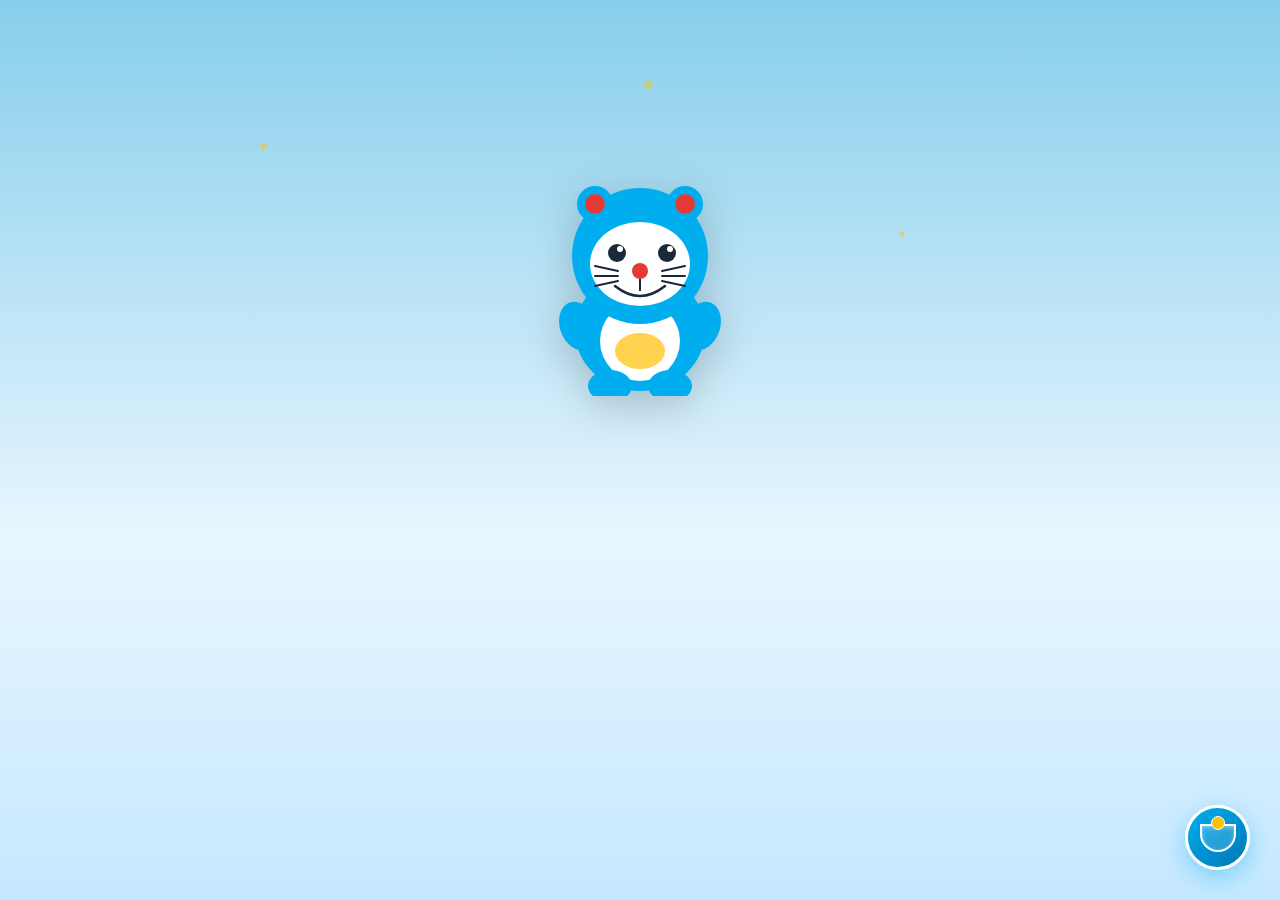
==== commit bc17ea17: "Implement global Doraemon 4D Pocket inventory, Memory Bread syntax engine, Time Cloth mistake rewind" ====
--- a/pybe/index.html
+++ b/pybe/index.html
@@ -98,5 +98,6 @@
     <div class="gadget gadget-3"><i class="fas fa-broom"></i></div>
 
     <script src="js/main.js"></script>
+    <script src="js/floating_pocket.js"></script>
 </body>
 </html>
--- a/pybe/css/style.css
+++ b/pybe/css/style.css
@@ -479,6 +479,8 @@
     background: #E0E4E8;
     color: #9AA5B1;
     cursor: not-allowed;
+    display: flex;
+    flex-direction: column;
 }
 
 .level-card.locked:hover {
@@ -2284,3 +2286,1145 @@
     .question-card { padding: 14px 14px; }
     .q-tf-row { flex-direction: column; }
 }
+
+/* ============================================================
+   CERTIFICATE MODAL & PRINT STYLING
+   ============================================================ */
+/* ============================================================
+   CERTIFICATE MODAL & PRINT STYLING
+   ============================================================ */
+.certificate-modal {
+    z-index: 99999 !important;
+    overflow-y: auto !important;
+    align-items: flex-start !important;
+    padding: 30px 10px !important;
+}
+
+.certificate-modal .success-modal-content {
+    max-width: 820px;
+    width: 95%;
+    background: #ffffff !important;
+    border-radius: var(--radius-lg);
+    box-shadow: 0 20px 60px rgba(0,0,0,0.35);
+    padding: 40px !important;
+    margin: auto !important;
+    position: relative;
+}
+
+/* Close Button 'X' Style */
+.cert-close-btn {
+    position: absolute;
+    top: 15px;
+    right: 20px;
+    background: none;
+    border: none;
+    font-size: 36px;
+    color: var(--text-light);
+    cursor: pointer;
+    transition: color 0.2s, transform 0.2s;
+    line-height: 1;
+    z-index: 100;
+}
+.cert-close-btn:hover {
+    color: var(--red);
+    transform: scale(1.1);
+}
+
+#printCertArea {
+    background: #ffffff;
+    border: 10px double var(--blue);
+    padding: 30px;
+    text-align: center;
+    position: relative;
+    border-radius: 4px;
+    color: #1A2A3A;
+    background-image: radial-gradient(rgba(0, 174, 239, 0.015) 1px, transparent 0);
+    background-size: 20px 20px;
+}
+
+.cert-border-inner {
+    border: 2px solid var(--yellow);
+    padding: 24px;
+    background: #FFFDF9;
+    position: relative;
+}
+
+/* Corner Ornaments */
+.cert-corner-ornament {
+    position: absolute;
+    width: 20px;
+    height: 20px;
+    border: 2px solid var(--yellow);
+}
+.cert-corner-ornament.top-left {
+    top: 8px;
+    left: 8px;
+    border-right: none;
+    border-bottom: none;
+}
+.cert-corner-ornament.top-right {
+    top: 8px;
+    right: 8px;
+    border-left: none;
+    border-bottom: none;
+}
+.cert-corner-ornament.bottom-left {
+    bottom: 8px;
+    left: 8px;
+    border-right: none;
+    border-top: none;
+}
+.cert-corner-ornament.bottom-right {
+    bottom: 8px;
+    right: 8px;
+    border-left: none;
+    border-top: none;
+}
+
+/* Certificate Typography */
+.cert-logo-container {
+    margin-bottom: 12px;
+}
+
+.cert-inst-title {
+    font-family: 'Cinzel', serif;
+    font-size: clamp(14px, 2.5vw, 19px);
+    font-weight: 800;
+    letter-spacing: 4px;
+    color: #0F1E2D;
+    text-transform: uppercase;
+    margin-bottom: 4px;
+}
+
+.cert-sub-logo {
+    font-family: 'Quicksand', sans-serif;
+    font-size: 12px;
+    font-weight: 700;
+    color: var(--blue);
+    letter-spacing: 2px;
+    text-transform: uppercase;
+}
+
+.cert-badge-decoration {
+    color: #D4AC0D;
+    font-size: 38px;
+    margin: 10px 0 5px;
+}
+
+.cert-main-title {
+    font-family: 'Cinzel', serif;
+    font-size: clamp(22px, 3.8vw, 32px);
+    font-weight: 900;
+    color: #0F1E2D;
+    text-transform: uppercase;
+    letter-spacing: 2px;
+    margin: 10px 0 15px;
+}
+
+.cert-intro-text {
+    font-family: 'Playfair Display', serif;
+    font-style: italic;
+    font-size: clamp(13px, 1.8vw, 16px);
+    color: var(--text-light);
+    margin-bottom: 5px;
+}
+
+.cert-student-name {
+    font-family: 'Playfair Display', serif;
+    font-weight: 700;
+    font-size: clamp(24px, 4vw, 34px);
+    color: var(--blue);
+    font-style: italic;
+    display: inline-block;
+    padding: 0 45px 5px;
+    border-bottom: 2px solid var(--yellow);
+    margin: 8px 0 18px;
+    text-shadow: 1px 1px 1px rgba(0,0,0,0.03);
+}
+
+.cert-body-text {
+    font-family: 'Quicksand', sans-serif;
+    font-size: clamp(12px, 1.6vw, 14px);
+    line-height: 1.8;
+    color: #2C3E50;
+    max-width: 580px;
+    margin: 0 auto 25px;
+    font-weight: 600;
+}
+
+.cert-signature-row {
+    display: flex;
+    justify-content: space-between;
+    align-items: flex-end;
+    max-width: 560px;
+    margin: 20px auto 5px;
+    gap: 20px;
+}
+
+.cert-signature-block {
+    text-align: center;
+    flex: 1;
+}
+
+.cert-handwritten-sig {
+    font-family: 'Great Vibes', cursive;
+    font-size: 34px;
+    color: #1A2A3A;
+    height: 38px;
+    line-height: 38px;
+    transform: rotate(-3deg);
+    margin-bottom: 2px;
+}
+
+.cert-sig-line {
+    border-bottom: 1.5px solid #BDC3C7;
+    width: 140px;
+    margin: 0 auto 6px;
+}
+
+.cert-sig-label {
+    font-size: 11px;
+    font-weight: 700;
+    color: var(--text-light);
+    text-transform: uppercase;
+    letter-spacing: 1px;
+}
+
+.cert-seal-block {
+    display: flex;
+    justify-content: center;
+    align-items: center;
+    flex: 0 0 90px;
+}
+
+.cert-gold-seal {
+    width: 70px;
+    height: 70px;
+    background: radial-gradient(circle, #F1C40F 0%, #D4AC0D 100%);
+    border-radius: 50%;
+    border: 4px double #ffffff;
+    display: flex;
+    align-items: center;
+    justify-content: center;
+    box-shadow: 0 4px 15px rgba(212,172,13,0.35);
+    color: #ffffff;
+    font-size: 24px;
+    animation: pulseSeal 3s ease-in-out infinite;
+}
+
+@keyframes pulseSeal {
+    0%, 100% { transform: scale(1); }
+    50% { transform: scale(1.05); }
+}
+
+@media print {
+    body * {
+        visibility: hidden !important;
+    }
+    #certModal, #certModal * {
+        visibility: visible !important;
+    }
+    #printCertArea, #printCertArea * {
+        visibility: visible !important;
+    }
+    #certModal {
+        position: absolute;
+        inset: 0 !important;
+        background: transparent !important;
+        display: flex !important;
+        align-items: center !important;
+        justify-content: center !important;
+        backdrop-filter: none !important;
+        padding: 0 !important;
+        margin: 0 !important;
+        overflow: hidden !important;
+    }
+    .cert-actions, .cert-close-btn {
+        display: none !important;
+    }
+    #printCertArea {
+        position: absolute;
+        left: 50% !important;
+        top: 50% !important;
+        transform: translate(-50%, -50%) !important;
+        width: 100% !important;
+        max-width: 780px !important;
+        border: 10px double #00AEEF !important;
+        box-shadow: none !important;
+        padding: 30px !important;
+        margin: 0 !important;
+        background: #ffffff !important;
+        -webkit-print-color-adjust: exact !important;
+        print-color-adjust: exact !important;
+    }
+    @page {
+        size: landscape;
+        margin: 0;
+    }
+}
+
+/* ============================================================
+   STORY MODE STYLES
+   ============================================================ */
+.story-container {
+    position: fixed;
+    top: 0;
+    left: 0;
+    width: 100vw;
+    height: 100vh;
+    background: linear-gradient(135deg, #0b132b 0%, #1c2541 50%, #000814 100%);
+    z-index: 99999;
+    display: flex;
+    flex-direction: column;
+    align-items: center;
+    justify-content: flex-start;
+    overflow: hidden;
+    color: #fff;
+    opacity: 1;
+    transition: opacity 1s cubic-bezier(0.4, 0, 0.2, 1), transform 1s cubic-bezier(0.4, 0, 0.2, 1);
+    font-family: 'Quicksand', sans-serif;
+}
+
+.story-container.fade-out {
+    opacity: 0;
+    transform: scale(1.1);
+    pointer-events: none;
+}
+
+/* Cinematic Stars Background */
+.story-stars {
+    position: absolute;
+    inset: 0;
+    width: 100%;
+    height: 100%;
+    pointer-events: none;
+    z-index: 1;
+}
+
+.story-star {
+    position: absolute;
+    background: #fff;
+    border-radius: 50%;
+    opacity: 0.3;
+    animation: storyTwinkle 3s infinite ease-in-out;
+}
+
+@keyframes storyTwinkle {
+    0%, 100% { opacity: 0.3; transform: scale(1); }
+    50% { opacity: 0.8; transform: scale(1.4); }
+}
+
+/* Skip Button */
+.story-skip-btn {
+    position: absolute;
+    top: 30px;
+    right: 30px;
+    z-index: 100002;
+    background: rgba(255, 255, 255, 0.08);
+    border: 1px solid rgba(255, 255, 255, 0.2);
+    color: #fff;
+    font-family: 'Nunito', sans-serif;
+    font-weight: 700;
+    font-size: 14px;
+    padding: 10px 24px;
+    border-radius: 50px;
+    cursor: pointer;
+    backdrop-filter: blur(12px);
+    -webkit-backdrop-filter: blur(12px);
+    transition: all 0.25s cubic-bezier(0.4, 0, 0.2, 1);
+    display: flex;
+    align-items: center;
+    gap: 8px;
+    box-shadow: 0 4px 20px rgba(0,0,0,0.15);
+}
+
+.story-skip-btn:hover {
+    background: rgba(255, 255, 255, 0.18);
+    border-color: rgba(255, 255, 255, 0.35);
+    box-shadow: 0 6px 24px rgba(255, 255, 255, 0.15), 0 0 15px rgba(255, 255, 255, 0.1);
+    transform: translateY(-2px);
+}
+
+.story-skip-btn:active {
+    transform: translateY(1px);
+}
+
+/* Scene Canvas */
+.story-scene {
+    position: relative;
+    width: 100%;
+    height: 62vh;
+    display: flex;
+    align-items: flex-end;
+    justify-content: center;
+    gap: 120px;
+    padding-bottom: 40px;
+    z-index: 5;
+    overflow: visible;
+}
+
+/* Character Containers */
+.story-character {
+    position: relative;
+    width: 200px;
+    height: 240px;
+    filter: drop-shadow(0 15px 30px rgba(0,0,0,0.4));
+    transition: all 0.5s ease-in-out;
+}
+
+.story-character.float {
+    animation: characterFloat 4s ease-in-out infinite;
+}
+
+.story-character.shake-panicked {
+    animation: characterJitter 0.15s infinite;
+}
+
+/* Doraemon States */
+.story-doraemon {
+    z-index: 10;
+}
+
+.story-doraemon.shocked {
+    animation: characterJitter 0.1s infinite;
+}
+
+.story-doraemon.flash-red::after {
+    content: '';
+    position: absolute;
+    inset: -10px;
+    border-radius: 50%;
+    background: radial-gradient(circle, rgba(229,57,53,0.4) 0%, rgba(229,57,53,0) 70%);
+    z-index: -1;
+    animation: pulseRed 0.4s infinite alternate;
+}
+
+@keyframes pulseRed {
+    0% { transform: scale(0.9); opacity: 0.4; }
+    100% { transform: scale(1.2); opacity: 0.9; }
+}
+
+/* Nobita States */
+.story-nobita {
+    z-index: 9;
+    transform-origin: bottom center;
+}
+
+.story-nobita.trip {
+    animation: nobiTrip 1.4s cubic-bezier(0.25, 0.8, 0.25, 1) forwards;
+}
+
+/* Juice Spill Effect */
+.juice-glass {
+    position: absolute;
+    width: 30px;
+    height: 40px;
+    left: -15px;
+    bottom: 50px;
+    opacity: 1;
+    transition: all 0.5s ease;
+    z-index: 15;
+}
+
+.juice-liquid-splash {
+    position: absolute;
+    width: 10px;
+    height: 10px;
+    background: #9c27b0;
+    border-radius: 50%;
+    opacity: 0;
+    pointer-events: none;
+    z-index: 20;
+}
+
+.juice-liquid-splash.spill {
+    animation: juiceSpillAnim 0.8s cubic-bezier(0.5, 0, 0.5, 1) forwards;
+}
+
+@keyframes juiceSpillAnim {
+    0% {
+        opacity: 0;
+        transform: translate(-10px, -40px) scale(1);
+    }
+    30% {
+        opacity: 1;
+        transform: translate(30px, -80px) scale(1.5);
+    }
+    100% {
+        opacity: 0;
+        transform: translate(140px, -30px) scale(0.5);
+    }
+}
+
+/* Sparks & Particles */
+.sparks-container {
+    position: absolute;
+    width: 100px;
+    height: 100px;
+    left: 50px;
+    bottom: 40px;
+    pointer-events: none;
+    z-index: 12;
+}
+
+.spark-particle {
+    position: absolute;
+    width: 6px;
+    height: 6px;
+    background: #ffeb3b;
+    border-radius: 50%;
+    box-shadow: 0 0 10px #ffeb3b;
+    opacity: 0;
+    animation: sparkFly 0.6s ease-out forwards;
+}
+
+@keyframes sparkFly {
+    0% { transform: translate(0, 0) scale(1); opacity: 1; }
+    100% { transform: translate(var(--dx), var(--dy)) scale(0.1); opacity: 0; }
+}
+
+/* Crying Tears Animation */
+.tear-stream {
+    position: absolute;
+    width: 8px;
+    height: 15px;
+    background: #e0f7fa;
+    border-radius: 4px;
+    box-shadow: 0 0 8px #80deea;
+    opacity: 0;
+    pointer-events: none;
+}
+
+.tear-stream.left {
+    left: 60px;
+    top: 90px;
+    animation: tearFall 1.2s infinite linear;
+}
+
+.tear-stream.right {
+    right: 60px;
+    top: 90px;
+    animation: tearFall 1.2s infinite linear 0.6s;
+}
+
+@keyframes tearFall {
+    0% { transform: translateY(0) scaleY(0.5); opacity: 0; }
+    30% { opacity: 0.8; }
+    100% { transform: translateY(60px) scaleY(1.5); opacity: 0; }
+}
+
+/* Gadget Scatter Elements */
+.scatter-gadget {
+    position: absolute;
+    width: 45px;
+    height: 45px;
+    display: flex;
+    align-items: center;
+    justify-content: center;
+    background: rgba(255, 255, 255, 0.15);
+    border: 2px solid rgba(255, 255, 255, 0.3);
+    border-radius: 50%;
+    color: #fff;
+    font-size: 20px;
+    box-shadow: 0 0 20px rgba(0, 174, 239, 0.4), inset 0 0 10px rgba(0, 174, 239, 0.3);
+    z-index: 1000;
+    pointer-events: none;
+    opacity: 0;
+    animation: scatterFlyAnim 1.8s cubic-bezier(0.1, 0.8, 0.3, 1) forwards;
+}
+
+@keyframes scatterFlyAnim {
+    0% {
+        opacity: 0;
+        transform: translate(0, 0) scale(0.2) rotate(0deg);
+    }
+    10% {
+        opacity: 1;
+    }
+    90% {
+        opacity: 1;
+    }
+    100% {
+        opacity: 0;
+        transform: translate(var(--tx), var(--ty)) scale(1.2) rotate(var(--rot));
+    }
+}
+
+/* Dialogue Box System */
+.story-dialogue-box {
+    position: absolute;
+    bottom: 5vh;
+    left: 50%;
+    transform: translateX(-50%);
+    width: 90%;
+    max-width: 820px;
+    min-height: 160px;
+    background: rgba(13, 27, 42, 0.75);
+    backdrop-filter: blur(18px);
+    -webkit-backdrop-filter: blur(18px);
+    border: 2px solid rgba(0, 174, 239, 0.3);
+    border-radius: 24px;
+    padding: 24px 30px;
+    box-shadow: 0 20px 60px rgba(0,0,0,0.6), 0 0 30px rgba(0, 174, 239, 0.1);
+    display: flex;
+    gap: 24px;
+    z-index: 100001;
+    cursor: pointer;
+    user-select: none;
+    transition: border-color 0.4s ease, box-shadow 0.4s ease;
+}
+
+.story-dialogue-box:hover {
+    border-color: rgba(0, 174, 239, 0.6);
+    box-shadow: 0 20px 60px rgba(0,0,0,0.7), 0 0 40px rgba(0, 174, 239, 0.2);
+}
+
+.dialogue-avatar-container {
+    width: 90px;
+    height: 90px;
+    border-radius: 18px;
+    background: rgba(255, 255, 255, 0.08);
+    border: 2px solid rgba(255, 255, 255, 0.15);
+    display: flex;
+    align-items: center;
+    justify-content: center;
+    overflow: hidden;
+    flex-shrink: 0;
+    box-shadow: inset 0 4px 10px rgba(0,0,0,0.3);
+}
+
+.dialogue-avatar-img {
+    width: 100%;
+    height: 100%;
+    object-fit: contain;
+    padding: 4px;
+}
+
+.dialogue-text-container {
+    flex: 1;
+    display: flex;
+    flex-direction: column;
+    justify-content: flex-start;
+    position: relative;
+}
+
+.dialogue-speaker-name {
+    font-family: 'Nunito', sans-serif;
+    font-weight: 800;
+    font-size: 20px;
+    letter-spacing: 0.5px;
+    margin-bottom: 8px;
+    text-shadow: 0 2px 4px rgba(0,0,0,0.4);
+}
+
+.dialogue-speaker-name.doraemon-name {
+    color: #00ffcc;
+}
+
+.dialogue-speaker-name.nobita-name {
+    color: #ffd54f;
+}
+
+.dialogue-speaker-name.narrator-name {
+    color: #e57373;
+    font-style: italic;
+}
+
+.dialogue-subtitles {
+    font-family: 'Quicksand', sans-serif;
+    font-size: 17px;
+    font-weight: 600;
+    line-height: 1.6;
+    color: #e2e8f0;
+    letter-spacing: 0.2px;
+}
+
+.dialogue-next-prompt {
+    position: absolute;
+    bottom: -5px;
+    right: 0;
+    font-size: 14px;
+    color: var(--blue);
+    opacity: 0.8;
+    animation: promptPulse 1.2s infinite;
+}
+
+@keyframes promptPulse {
+    0%, 100% { transform: translateY(0); opacity: 0.5; }
+    50% { transform: translateY(-4px); opacity: 1; }
+}
+
+/* Start Adventure Overlay Button */
+.story-cta-container {
+    position: absolute;
+    inset: 0;
+    background: rgba(0, 0, 0, 0.4);
+    display: flex;
+    align-items: center;
+    justify-content: center;
+    opacity: 0;
+    pointer-events: none;
+    z-index: 100003;
+    transition: opacity 0.5s ease;
+}
+
+.story-cta-container.visible {
+    opacity: 1;
+    pointer-events: all;
+}
+
+.story-cta-btn {
+    background: var(--success);
+    color: #fff;
+    font-family: 'Nunito', sans-serif;
+    font-weight: 800;
+    font-size: 22px;
+    padding: 18px 48px;
+    border-radius: 50px;
+    border: none;
+    cursor: pointer;
+    box-shadow: 0 10px 0 #2e7d32, 0 15px 30px rgba(76, 175, 80, 0.4);
+    transition: transform 0.15s, box-shadow 0.15s;
+    animation: ctaFloat 2.5s ease-in-out infinite;
+}
+
+.story-cta-btn:hover {
+    transform: translateY(-4px);
+    box-shadow: 0 14px 0 #2e7d32, 0 20px 40px rgba(76, 175, 80, 0.5);
+}
+
+.story-cta-btn:active {
+    transform: translateY(4px);
+    box-shadow: 0 4px 0 #2e7d32, 0 6px 15px rgba(76, 175, 80, 0.3);
+}
+
+@keyframes ctaFloat {
+    0%, 100% { transform: translateY(0); }
+    50% { transform: translateY(-8px); }
+}
+
+/* keyframes details */
+@keyframes characterFloat {
+    0%, 100% { transform: translateY(0); }
+    50% { transform: translateY(-12px); }
+}
+
+@keyframes characterJitter {
+    0%, 100% { transform: translate(0, 0); }
+    20% { transform: translate(-3px, 2px) rotate(-1deg); }
+    40% { transform: translate(3px, -2px) rotate(1deg); }
+    60% { transform: translate(-3px, -2px) rotate(-0.5deg); }
+    80% { transform: translate(3px, 2px) rotate(0.5deg); }
+}
+
+@keyframes nobiTrip {
+    0% {
+        transform: translate(0, 0) rotate(0deg);
+    }
+    15% {
+        transform: translate(10px, -25px) rotate(-15deg);
+    }
+    30% {
+        transform: translate(30px, -35px) rotate(-25deg);
+    }
+    50% {
+        transform: translate(70px, 15px) rotate(20deg);
+    }
+    75% {
+        transform: translate(85px, 25px) rotate(45deg);
+    }
+    100% {
+        transform: translate(85px, 25px) rotate(45deg);
+    }
+}
+
+/* ============================================================
+   GADGET UNLOCK SYSTEM STYLES
+   ============================================================ */
+.nav-pocket-btn {
+    background: #e0f7fa;
+    color: #00838f;
+    border: 2px solid #b2ebf2;
+    border-radius: 50px;
+    font-family: 'Nunito', sans-serif;
+    font-size: 15px;
+    font-weight: 700;
+    padding: 8px 18px;
+    display: flex;
+    align-items: center;
+    gap: 8px;
+    cursor: pointer;
+    transition: all 0.2s;
+    position: relative;
+    box-shadow: 0 2px 4px rgba(0, 0, 0, 0.05);
+}
+
+.nav-pocket-btn:hover {
+    background: #b2ebf2;
+    transform: translateY(-2px);
+    box-shadow: 0 4px 10px rgba(0, 131, 143, 0.2);
+}
+
+.nav-pocket-btn .badge {
+    position: absolute;
+    top: -5px;
+    right: -5px;
+    background: #e53935;
+    color: #fff;
+    width: 18px;
+    height: 18px;
+    border-radius: 50%;
+    display: flex;
+    align-items: center;
+    justify-content: center;
+    font-size: 10px;
+    font-weight: 800;
+    border: 2px solid #fff;
+    animation: badgePulse 1.5s infinite;
+}
+
+@keyframes badgePulse {
+    0%, 100% { transform: scale(1); }
+    50% { transform: scale(1.2); }
+}
+
+/* Gadget Unlock Overlay */
+.gadget-unlock-overlay {
+    position: fixed;
+    inset: 0;
+    background: rgba(5, 12, 24, 0.92);
+    z-index: 1000000;
+    display: flex;
+    flex-direction: column;
+    align-items: center;
+    justify-content: center;
+    opacity: 0;
+    pointer-events: none;
+    transition: opacity 0.8s ease;
+    backdrop-filter: blur(15px);
+    -webkit-backdrop-filter: blur(15px);
+}
+
+.gadget-unlock-overlay.visible {
+    opacity: 1;
+    pointer-events: all;
+}
+
+.portal-effect {
+    position: absolute;
+    width: 420px;
+    height: 420px;
+    background: radial-gradient(circle, rgba(255, 193, 7, 0.22) 0%, rgba(0, 174, 239, 0.15) 45%, rgba(0, 0, 0, 0) 70%);
+    border-radius: 50%;
+    filter: blur(15px);
+    animation: portalSpin 12s linear infinite, portalPulse 3s ease-in-out infinite alternate;
+    z-index: 1;
+    pointer-events: none;
+}
+
+@keyframes portalSpin {
+    from { transform: rotate(0deg); }
+    to { transform: rotate(360deg); }
+}
+
+@keyframes portalPulse {
+    from { transform: scale(0.85); opacity: 0.6; }
+    to { transform: scale(1.15); opacity: 1.0; }
+}
+
+.unlock-card {
+    position: relative;
+    z-index: 5;
+    text-align: center;
+    max-width: 520px;
+    width: 90%;
+    padding: 45px 35px;
+    background: rgba(255, 255, 255, 0.05);
+    border: 2px solid rgba(255, 255, 255, 0.15);
+    border-radius: 32px;
+    box-shadow: 0 30px 60px rgba(0,0,0,0.6), inset 0 0 30px rgba(255,255,255,0.03);
+    backdrop-filter: blur(25px);
+    -webkit-backdrop-filter: blur(25px);
+    transform: translateY(40px) scale(0.85);
+    transition: transform 0.8s cubic-bezier(0.34, 1.56, 0.64, 1);
+    color: #fff;
+}
+
+.gadget-unlock-overlay.visible .unlock-card {
+    transform: translateY(0) scale(1);
+}
+
+.unlock-title {
+    font-family: 'Nunito', sans-serif;
+    font-size: 15px;
+    font-weight: 900;
+    text-transform: uppercase;
+    color: #ffc107;
+    letter-spacing: 3px;
+    margin-bottom: 24px;
+    text-shadow: 0 0 10px rgba(255, 193, 7, 0.5);
+}
+
+.unlock-gadget-icon {
+    width: 150px;
+    height: 150px;
+    margin: 0 auto 28px;
+    background: rgba(255, 255, 255, 0.08);
+    border-radius: 50%;
+    border: 3px solid #ffc107;
+    display: flex;
+    align-items: center;
+    justify-content: center;
+    font-size: 75px;
+    box-shadow: 0 0 35px rgba(255,193,7,0.4);
+    animation: iconPop 1.5s cubic-bezier(0.34, 1.56, 0.64, 1) infinite alternate;
+}
+
+@keyframes iconPop {
+    from { transform: scale(1) translateY(0); filter: drop-shadow(0 0 12px rgba(255,193,7,0.4)); }
+    to { transform: scale(1.08) translateY(-12px); filter: drop-shadow(0 0 28px rgba(255,193,7,0.8)); }
+}
+
+.unlock-name {
+    font-family: 'Nunito', sans-serif;
+    font-size: 30px;
+    font-weight: 900;
+    color: #fff;
+    margin-bottom: 14px;
+    text-shadow: 0 2px 8px rgba(0,0,0,0.5);
+}
+
+.unlock-desc {
+    font-family: 'Quicksand', sans-serif;
+    font-size: 16px;
+    line-height: 1.6;
+    color: #cfd8dc;
+    margin-bottom: 35px;
+}
+
+.claim-btn {
+    background: #4caf50;
+    color: #fff;
+    border: none;
+    padding: 14px 45px;
+    border-radius: 50px;
+    font-family: 'Nunito', sans-serif;
+    font-size: 18px;
+    font-weight: 800;
+    cursor: pointer;
+    box-shadow: 0 6px 0 #2e7d32, 0 10px 20px rgba(76,175,80,0.3);
+    transition: all 0.15s;
+    outline: none;
+}
+
+.claim-btn:hover {
+    transform: translateY(-3px);
+    box-shadow: 0 9px 0 #2e7d32, 0 15px 30px rgba(76,175,80,0.4);
+}
+
+.claim-btn:active {
+    transform: translateY(3px);
+    box-shadow: 0 3px 0 #2e7d32, 0 5px 10px rgba(76,175,80,0.2);
+}
+
+/* Pocket Modal Inventory */
+.pocket-modal {
+    position: fixed;
+    inset: 0;
+    background: rgba(5, 12, 24, 0.85);
+    z-index: 999999;
+    display: flex;
+    align-items: center;
+    justify-content: center;
+    opacity: 0;
+    pointer-events: none;
+    transition: opacity 0.4s ease;
+    backdrop-filter: blur(12px);
+    -webkit-backdrop-filter: blur(12px);
+    padding: 20px;
+}
+
+.pocket-modal.visible {
+    opacity: 1;
+    pointer-events: all;
+}
+
+.pocket-content {
+    background: rgba(13, 27, 42, 0.95);
+    border: 2px solid rgba(0, 174, 239, 0.3);
+    border-radius: 32px;
+    max-width: 680px;
+    width: 100%;
+    max-height: 85vh;
+    padding: 35px;
+    overflow-y: auto;
+    box-shadow: 0 25px 60px rgba(0,0,0,0.7), 0 0 40px rgba(0, 174, 239, 0.15);
+    color: #fff;
+    position: relative;
+    transform: scale(0.85);
+    transition: transform 0.4s cubic-bezier(0.34, 1.56, 0.64, 1);
+}
+
+.pocket-modal.visible .pocket-content {
+    transform: scale(1);
+}
+
+.pocket-header {
+    display: flex;
+    align-items: center;
+    justify-content: space-between;
+    border-bottom: 2px solid rgba(255, 255, 255, 0.1);
+    padding-bottom: 18px;
+    margin-bottom: 28px;
+}
+
+.pocket-title {
+    font-family: 'Nunito', sans-serif;
+    font-size: 26px;
+    font-weight: 900;
+    color: #00AEEF;
+    display: flex;
+    align-items: center;
+    gap: 12px;
+    text-shadow: 0 2px 4px rgba(0,0,0,0.3);
+}
+
+.pocket-close {
+    background: none;
+    border: none;
+    color: #b0bec5;
+    font-size: 22px;
+    cursor: pointer;
+    transition: color 0.2s, transform 0.2s;
+}
+
+.pocket-close:hover {
+    color: #ff5f57;
+    transform: scale(1.15);
+}
+
+.pocket-grid {
+    display: grid;
+    grid-template-columns: repeat(5, 1fr);
+    gap: 16px;
+}
+
+@media (max-width: 640px) {
+    .pocket-grid { grid-template-columns: repeat(3, 1fr); }
+}
+
+.gadget-slot {
+    aspect-ratio: 1/1;
+    border-radius: 20px;
+    background: rgba(255, 255, 255, 0.03);
+    border: 2px dashed rgba(255, 255, 255, 0.12);
+    display: flex;
+    flex-direction: column;
+    align-items: center;
+    justify-content: center;
+    cursor: pointer;
+    transition: all 0.25s cubic-bezier(0.4, 0, 0.2, 1);
+    position: relative;
+    padding: 10px;
+}
+
+.gadget-slot.locked {
+    filter: grayscale(1);
+    opacity: 0.5;
+}
+
+.gadget-slot.locked:hover {
+    border-color: rgba(255, 255, 255, 0.3);
+    animation: cardShake 0.4s ease;
+}
+
+.gadget-slot.unlocked {
+    background: rgba(0, 174, 239, 0.06);
+    border: 2px solid rgba(0, 174, 239, 0.5);
+    box-shadow: 0 4px 15px rgba(0, 174, 239, 0.15);
+}
+
+.gadget-slot.unlocked:hover {
+    transform: translateY(-5px);
+    background: rgba(0, 174, 239, 0.14);
+    border-color: #00E5FF;
+    box-shadow: 0 8px 24px rgba(0, 174, 239, 0.3), 0 0 15px rgba(0, 229, 255, 0.2);
+}
+
+.gadget-slot-icon {
+    font-size: 36px;
+    margin-bottom: 6px;
+    transition: transform 0.25s;
+}
+
+.gadget-slot.unlocked:hover .gadget-slot-icon {
+    transform: scale(1.15) rotate(10deg);
+}
+
+.gadget-slot-name {
+    font-size: 11px;
+    font-weight: 800;
+    text-align: center;
+    color: #e2e8f0;
+    font-family: 'Nunito', sans-serif;
+    line-height: 1.2;
+}
+
+/* Detail Panel inside Pocket Modal */
+.gadget-detail-panel {
+    background: rgba(0, 174, 239, 0.05);
+    border-radius: 20px;
+    padding: 20px 24px;
+    margin-top: 30px;
+    border: 1px solid rgba(0, 174, 239, 0.2);
+    display: none;
+    animation: detailFadeUp 0.3s ease-out;
+}
+
+.gadget-detail-panel.visible {
+    display: block;
+}
+
+@keyframes detailFadeUp {
+    from { opacity: 0; transform: translateY(10px); }
+    to { opacity: 1; transform: translateY(0); }
+}
+
+.gadget-detail-header {
+    display: flex;
+    gap: 16px;
+    align-items: center;
+    margin-bottom: 10px;
+}
+
+.gadget-detail-icon {
+    font-size: 45px;
+    filter: drop-shadow(0 0 10px rgba(0, 174, 239, 0.5));
+}
+
+.gadget-detail-title-block {
+    display: flex;
+    flex-direction: column;
+}
+
+.gadget-detail-title {
+    font-family: 'Nunito', sans-serif;
+    font-size: 20px;
+    font-weight: 800;
+    color: #ffc107;
+}
+
+.gadget-detail-milestone {
+    font-size: 12px;
+    font-weight: 700;
+    color: #00AEEF;
+    text-transform: uppercase;
+    letter-spacing: 0.5px;
+}
+
+.gadget-detail-desc {
+    font-family: 'Quicksand', sans-serif;
+    font-size: 14.5px;
+    line-height: 1.6;
+    color: #eceff1;
+}
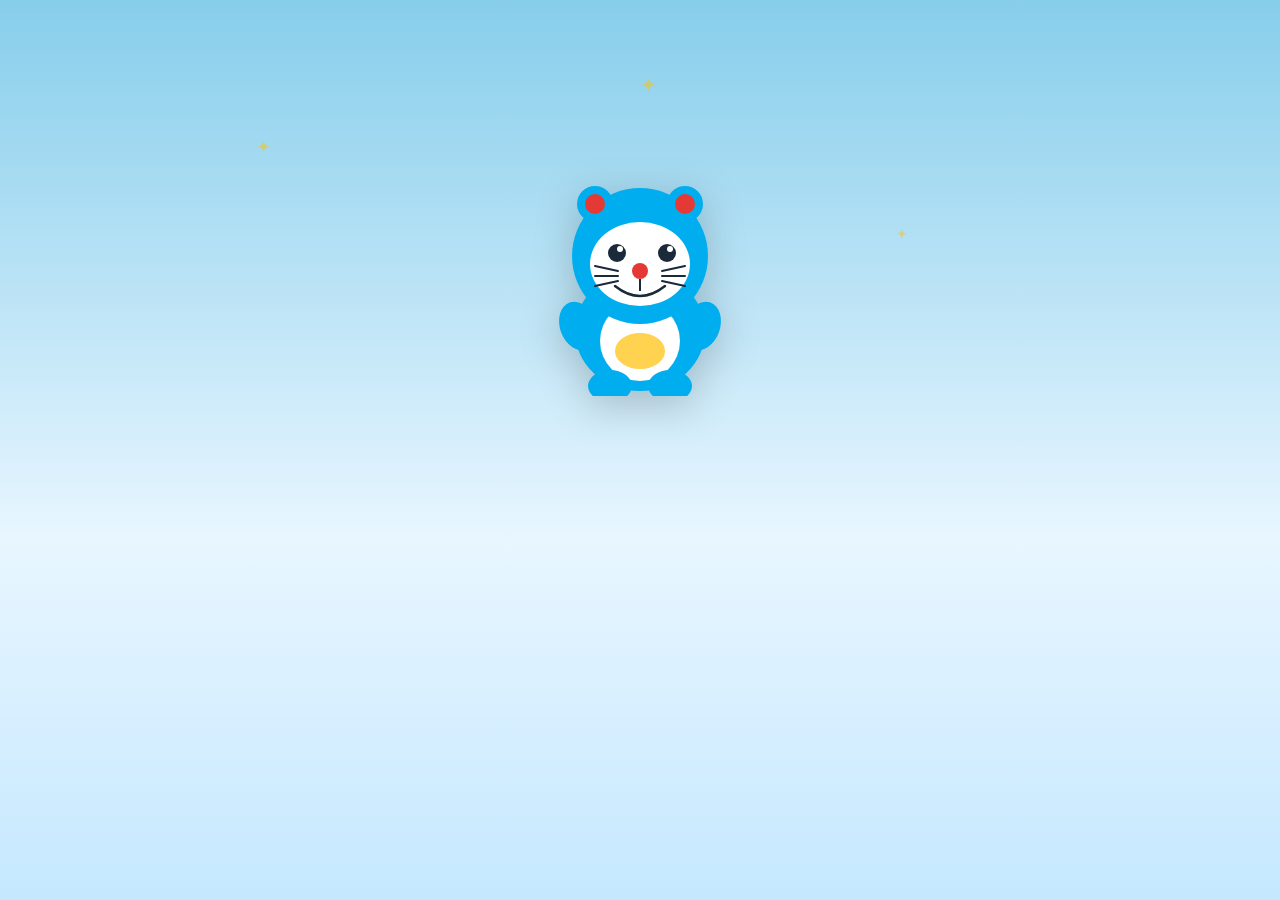
==== commit 2beaa61e: "feat: implement inline Time Cloth rewind, 3-star rating, attempts badge, section navigation access, " ====
--- a/pybe/index.html
+++ b/pybe/index.html
@@ -85,7 +85,7 @@
         <div class="hero-text" id="heroText">
             <h1 class="hero-title">100 Levels. Zero Boring Lectures.</h1>
             <p class="hero-subtitle">Learn Python the fun way — with Doraemon by your side!</p>
-            <a href="home.html" class="cta-btn" id="ctaBtn" target="_self">
+            <a href="home.html?reset=true" class="cta-btn" id="ctaBtn" target="_self">
                 <span>Start My Adventure</span>
                 <i class="fas fa-rocket"></i>
             </a>
@@ -98,6 +98,5 @@
     <div class="gadget gadget-3"><i class="fas fa-broom"></i></div>
 
     <script src="js/main.js"></script>
-    <script src="js/floating_pocket.js"></script>
 </body>
 </html>
